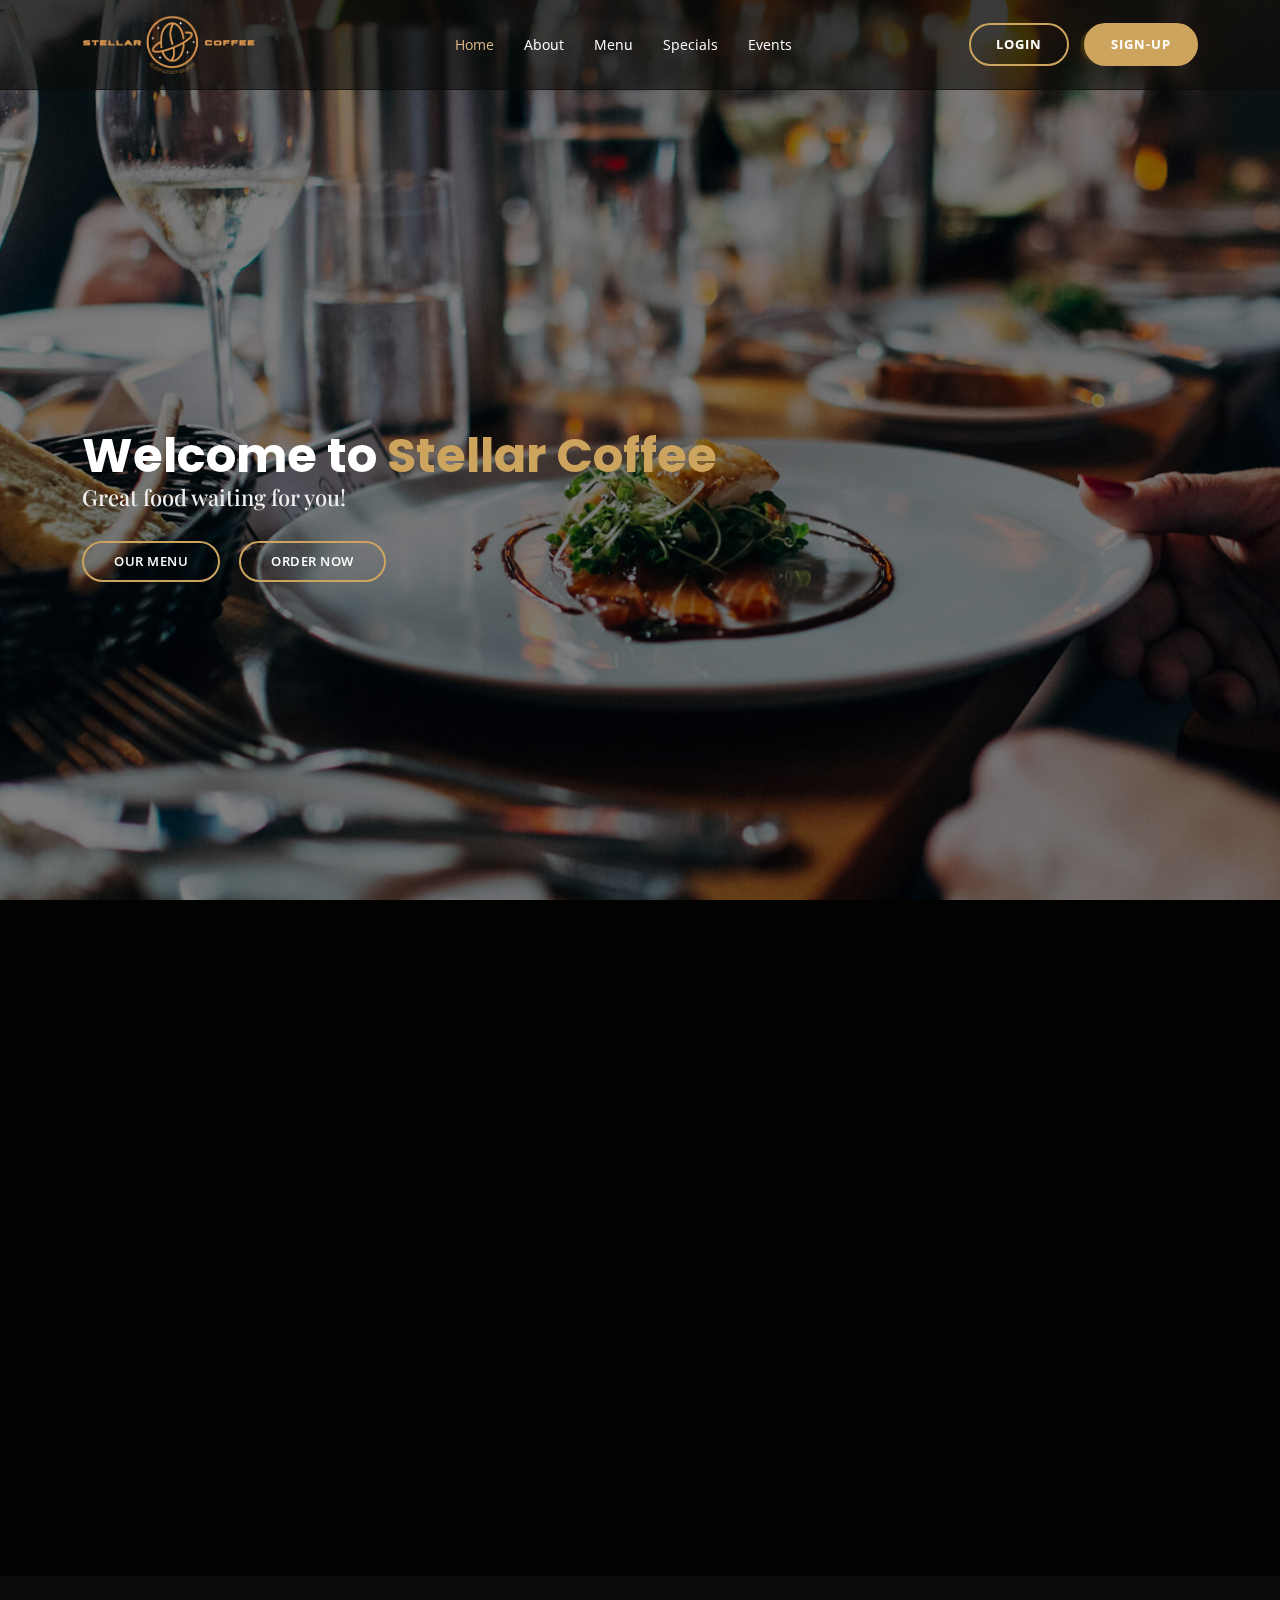
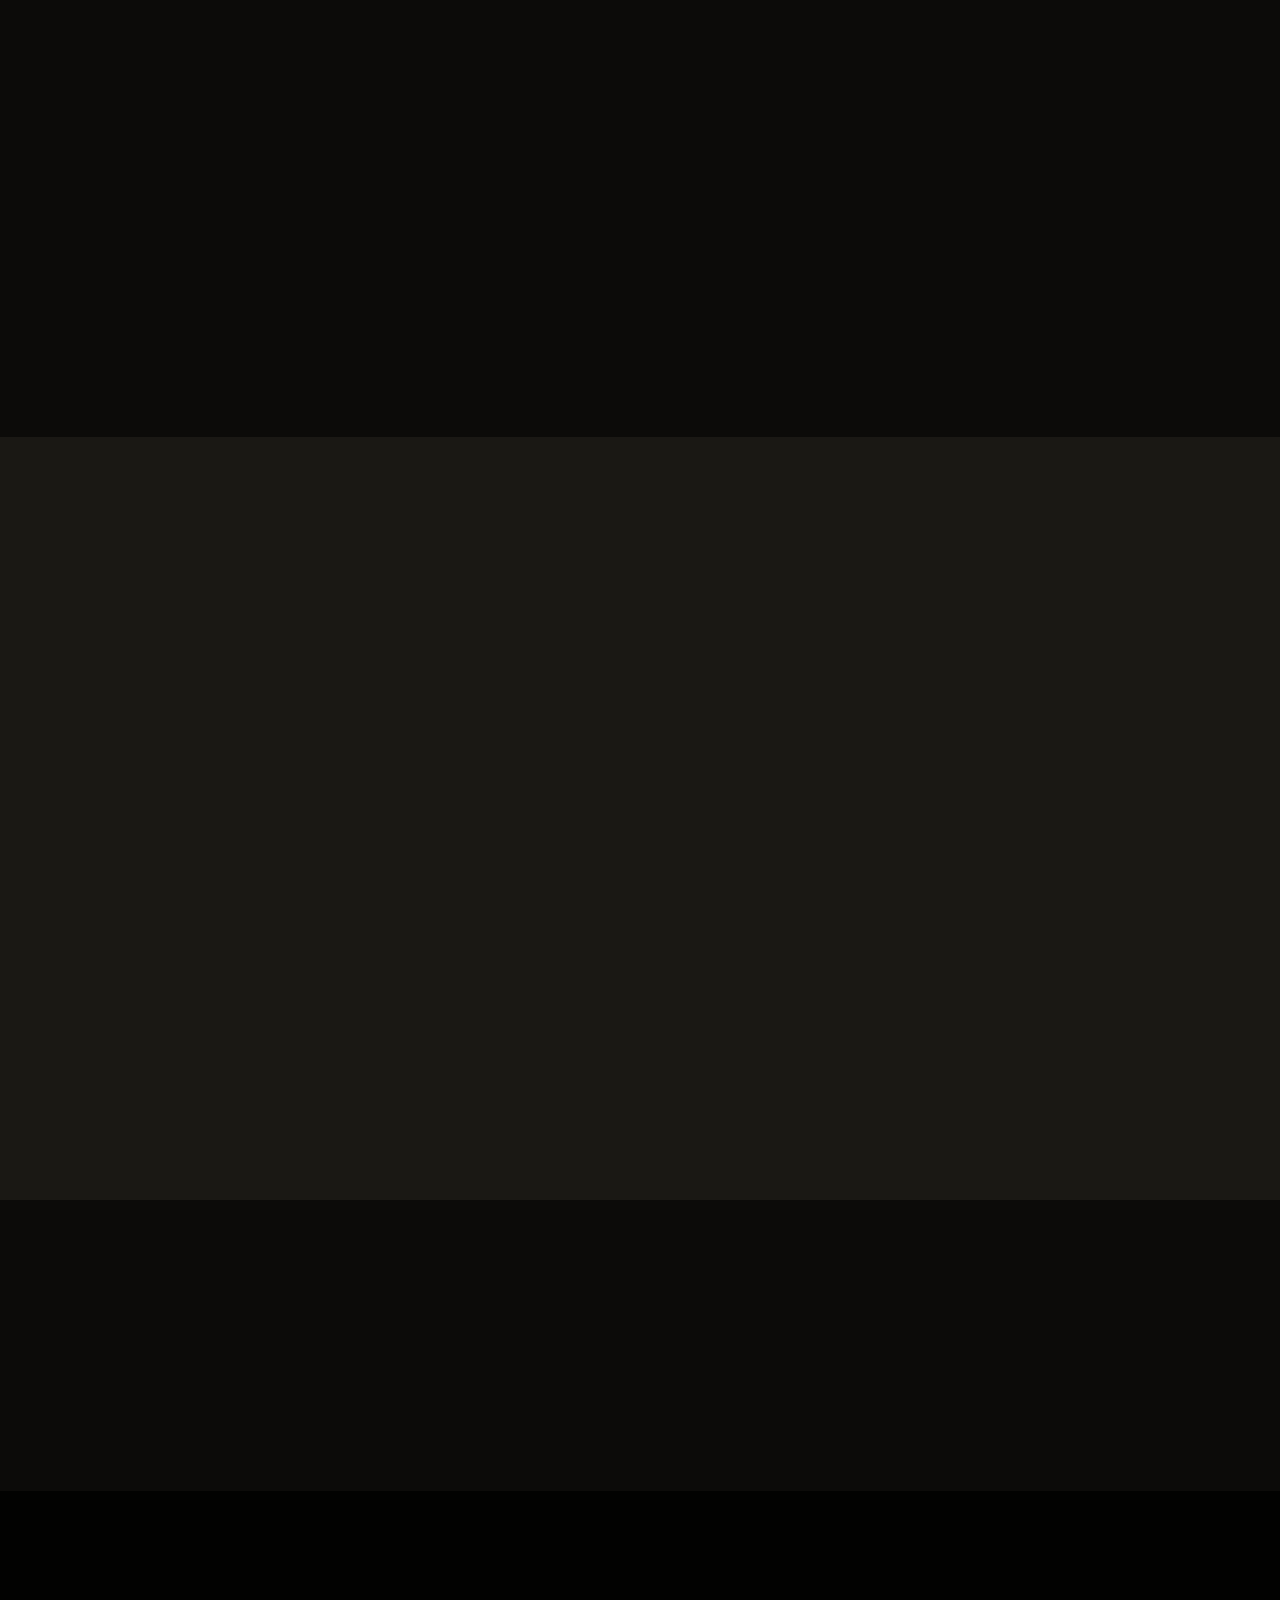
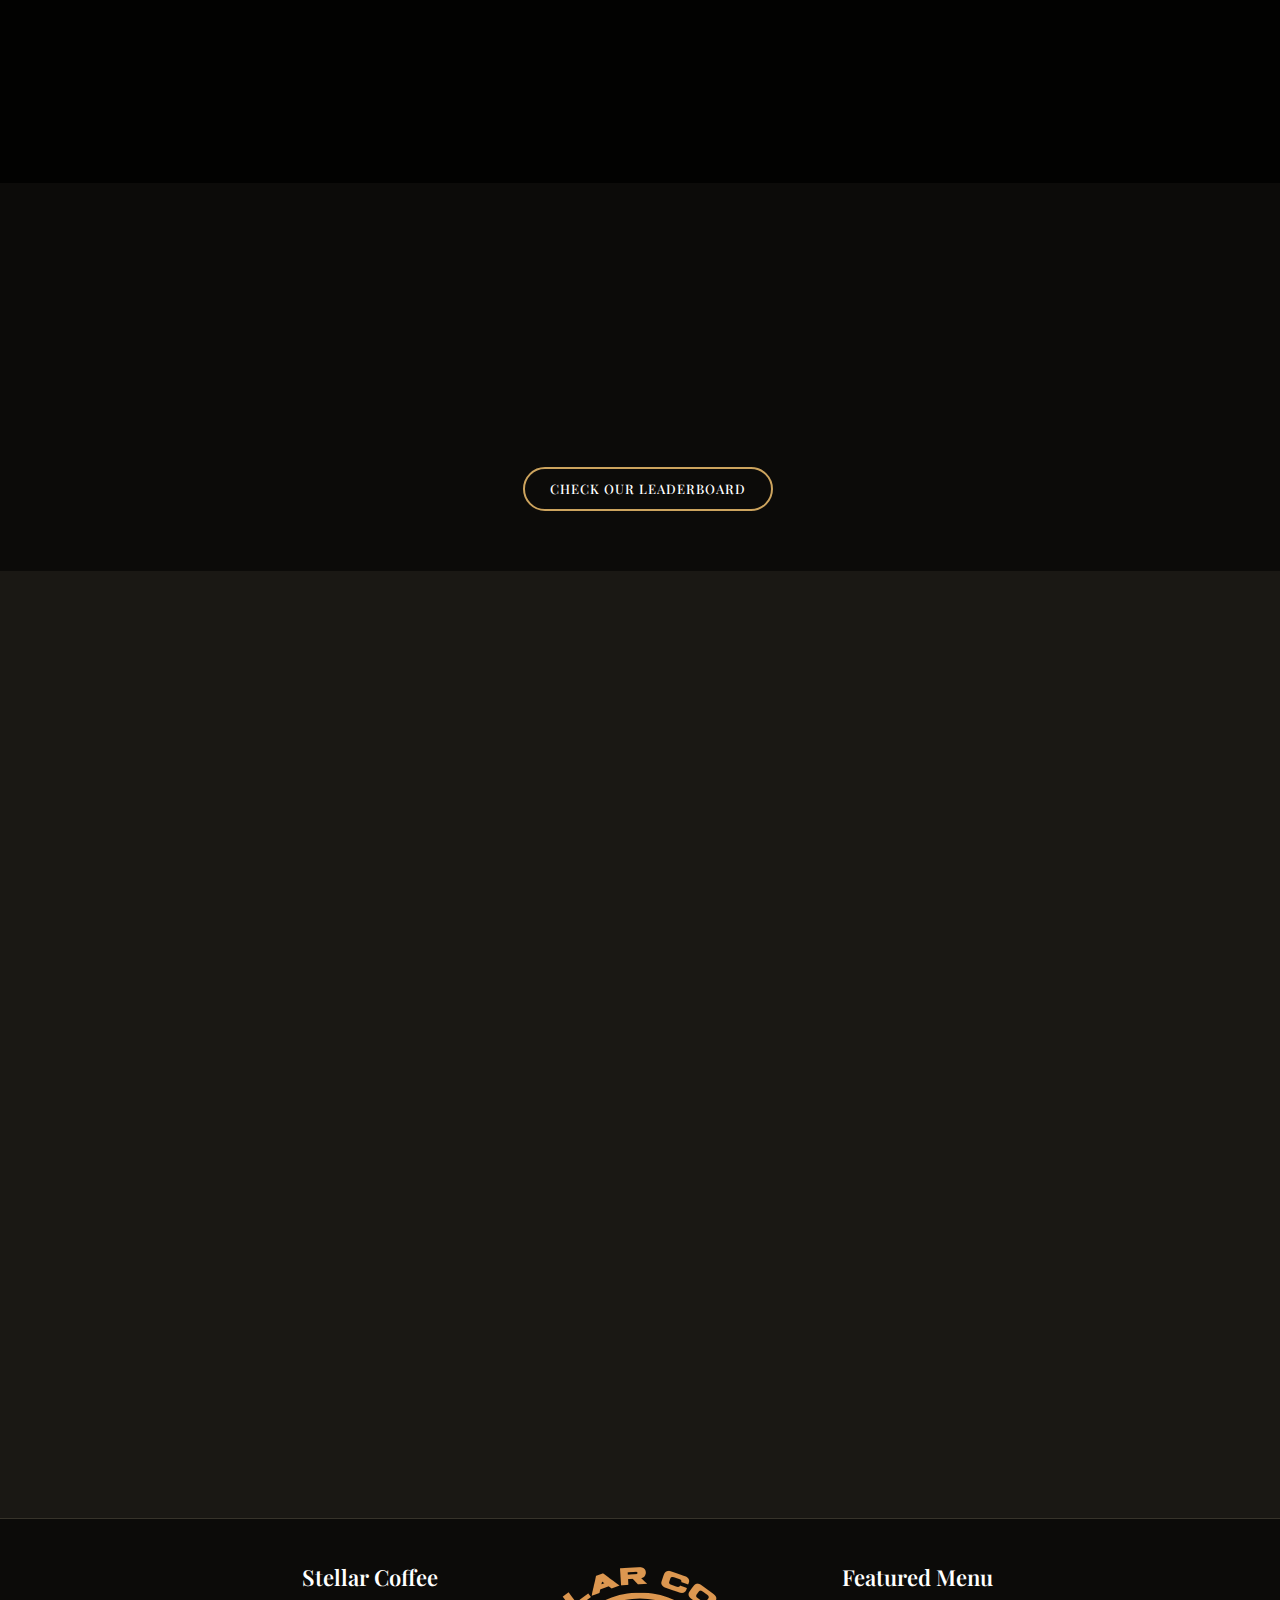
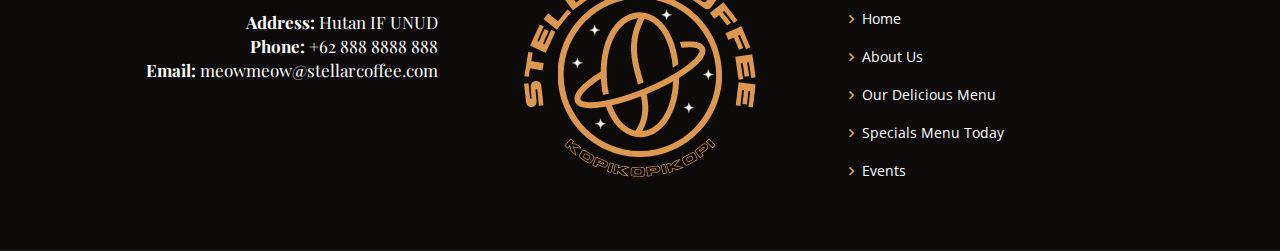
==== index.html @ 6155564a "[#3] finish fetch and event section on landing page" ====
<!DOCTYPE html>
<html lang="en">
  <head>
    <meta charset="utf-8">
    <meta content="width=device-width, initial-scale=1.0" name="viewport">

    <title>Stellar Coffee</title>
    <meta content="" name="description">
    <meta content="" name="keywords">

    <!-- Favicons -->
    <link href="assets/img/logo/logo.png" rel="icon">
    <link href="assets/img/logo/logo.png" rel="apple-touch-icon">

    <!-- Google Fonts -->
    <link href="https://fonts.googleapis.com/css?family=Open+Sans:300,300i,400,400i,600,600i,700,700i|Playfair+Display:ital,wght@0,400;0,500;0,600;0,700;1,400;1,500;1,600;1,700|Poppins:300,300i,400,400i,500,500i,600,600i,700,700i" rel="stylesheet">

    <!-- Vendor CSS Files -->
    <link href="assets/vendor/animate.css/animate.min.css" rel="stylesheet">
    <link href="assets/vendor/aos/aos.css" rel="stylesheet">
    <link href="assets/vendor/bootstrap/css/bootstrap.min.css" rel="stylesheet">
    <link href="assets/vendor/bootstrap-icons/bootstrap-icons.css" rel="stylesheet">
    <link href="assets/vendor/boxicons/css/boxicons.min.css" rel="stylesheet">
    <link href="assets/vendor/glightbox/css/glightbox.min.css" rel="stylesheet">
    <link href="assets/vendor/swiper/swiper-bundle.min.css" rel="stylesheet">

    <!-- Template Main CSS File -->
    <link href="assets/css/style.css" rel="stylesheet">

  </head>

  <body data-aos-easing="ease-in-out" data-aos-duration="1000" data-aos-delay="0">

    <!-- ======= Header ======= -->
    <header id="header" class="fixed-top d-flex align-items-cente header-scrolled">
      <div class="container-fluid container-xl d-flex align-items-center justify-content-lg-between">

        <a href="index.html">
          <img src="/assets/img/logo/logo-wide-transparent.png" alt="logo-stellar-coffee" style="width: 180px;">
          <!-- <h1 class="logo me-auto me-lg-0">Stellar Coffee</h1> -->
        </a>
        <!-- Uncomment below if you prefer to use an image logo -->
        <!-- <a href="index.html" class="logo me-auto me-lg-0"><img src="assets/img/logo.png" alt="" class="img-fluid"></a>-->

        <nav id="navbar" class="navbar order-last order-lg-0">
          <ul>
            <li><a class="nav-link scrollto active" href="#hero">Home</a></li>
            <li><a class="nav-link scrollto" href="#about">About</a></li>
            <li><a class="nav-link scrollto" href="#menu">Menu</a></li>
            <li><a class="nav-link scrollto" href="#specials">Specials</a></li>
            <li><a class="nav-link scrollto" href="#events">Events</a></li>
          </ul>
          <i class="bi mobile-nav-toggle bi-list"></i>
        </nav><!-- .navbar -->
        <div class="button d-flex" id='navbar-button'>
          
        </div>
      </div>
    </header><!-- End Header -->

    <!-- ======= Hero Section ======= -->
    <section id="hero" class="d-flex align-items-center">
      <div class="container position-relative text-center text-lg-start aos-init " data-aos="zoom-in" data-aos-delay="100">
        <div class="row">
          <div class="col-lg-8">
            <h1>Welcome to <span>Stellar Coffee</span></h1>
            <h2>Great food waiting for you!</h2>

            <div class="btns">
              <a href="#menu" class="btn-menu animated fadeInUp scrollto">Our Menu</a>
              <a class="btn-book animated fadeInUp scrollto order-now">Order Now</a>
            </div>
          </div>

        </div>
      </div>
    </section><!-- End Hero -->

    <main id="main">

      <!-- ======= About Section ======= -->
      <section id="about" class="about">
        <div class="container aos-init " data-aos="fade-up">

          <div class="section-title">
            <h2>About Us</h2>
            <p>Who are we?</p>
          </div>

          <div class="row">
            <div class="col-lg-6 pt-4 pt-lg-0 order-2 order-lg-1">
              <h1>Need to fill</h1>
            </div>

            <div class="col-lg-6 order-1 order-lg-2 aos-init " data-aos="zoom-in" data-aos-delay="100">
              <div class="about-img">
                <img src="assets/img/about.jpg" alt="">
              </div>
            </div>
          </div>

        </div>
      </section><!-- End About Section -->

      <!-- ======= Why Us Section ======= -->
      <section id="why-us" class="why-us">
        <div class="container aos-init" data-aos="fade-up">

          <div class="section-title">
            <h2>Why Us</h2>
            <p>Why Choose Our Coffee Shop</p>
          </div>

          <div class="row">

            <div class="col-lg-4">
              <div class="box aos-init" data-aos="zoom-in" data-aos-delay="100">
                <span>01</span>
                <h4>We Have Coffee</h4>
                <p>What did you find on coffee shop?</p>
              </div>
            </div>

            <div class="col-lg-4 mt-4 mt-lg-0">
              <div class="box aos-init" data-aos="zoom-in" data-aos-delay="200">
                <span>02</span>
                <h4>We Have Coffee</h4>
                <p>Of course the coffee</p>
              </div>
            </div>

            <div class="col-lg-4 mt-4 mt-lg-0">
              <div class="box aos-init" data-aos="zoom-in" data-aos-delay="300">
                <span>03</span>
                <h4>We Have Coffee</h4>
                <p>So we provide coffeee for you</p>
              </div>
            </div>

          </div>

        </div>
      </section><!-- End Why Us Section -->

      <!-- ======= Menu Section ======= -->
      <section id="menu" class="menu section-bg">
        <div class="container aos-init " data-aos="fade-up">

          <div class="section-title">
            <h2>Menu</h2>
            <p>Check Our Tasty Menu</p>
          </div>

          <div class="row aos-init " data-aos="fade-up" data-aos-delay="100">
            <div class="col-lg-12 d-flex justify-content-center">
              <ul id="menu-flters">
                <li data-filter=".filter-coffee" class="filter-active">Coffee</li>
                <li data-filter=".filter-noncoffee">Non-Coffee</li>
                <li data-filter=".filter-food">Food</li>
              </ul>
            </div>
          </div>

          <div class="row menu-container" data-aos="fade-up" data-aos-delay="200">
            
            <!-- Start Coffee Category -->

            <div class="col-lg-6 menu-item filter-coffee">
              <img src="assets/img/menu/espresso.jpg" class="menu-img" alt="espresso image">
              <div class="name-ingredient">
                <div class="menu-content">
                  <p>Espresso</p><span>Rp16.000</span>
                </div>
                <div class="menu-ingredients">
                  Espresso beans
                </div>
              </div>
            </div>

            <div class="col-lg-6 menu-item filter-coffee">
              <img src="assets/img/menu/americano.jpg" class="menu-img" alt="">
              <div class="name-ingredient">
                <div class="menu-content">
                  <p>Americano</p><span>Rp24.000</span>
                </div>
                <div class="menu-ingredients">
                  An espresso shot added by hot water
                </div>
              </div>
            </div>

            <div class="col-lg-6 menu-item filter-coffee">
              <img src="assets/img/menu/cappucino.jpg" class="menu-img" alt="">
              <div class="name-ingredient">
                <div class="menu-content">
                  <p>Cappucino</p><span>Rp25.000</span>
                </div>
                <div class="menu-ingredients">
                  Double shot espresso, steamed milk, and steamed milk foam on top
                </div>
              </div>
            </div>

            <div class="col-lg-6 menu-item filter-coffee">
              <img src="assets/img/menu/vanilla-latte.jpg" class="menu-img" alt="">
              <div class="name-ingredient">
                <div class="menu-content">
                  <p>Vanilla Latte</p><span>Rp27.000</span>
                </div>
                <div class="menu-ingredients">
                  Rich, full-bodied espresso blended with creamy steamed milk and vanilla syrup
                </div>
              </div>
            </div>

            <div class="col-lg-6 menu-item filter-coffee">
              <img src="assets/img/menu/cafe-latte.jpg" class="menu-img" alt="">
              <div class="name-ingredient">
                <div class="menu-content">
                  <p>Cafe Latte</p><span>Rp25.000</span>
                </div>
                <div class="menu-ingredients">
                  Espresso with milk
                </div>
              </div>
            </div>

            <!-- End Coffee Category -->

            <!-- Start Non-Coffee Category -->

            <div class="col-lg-6 menu-item filter-noncoffee">
              <img src="assets/img/menu/lemon-tea.jpg" class="menu-img" alt="">
              <div class="name-ingredient">
                <div class="menu-content">
                  <p>Lemon Tea</p><span>Rp17.000</span>
                </div>
                <div class="menu-ingredients">
                  Lemon Tea is a tea where lemon juice is added in black tea
                </div>  
              </div>
            </div>

            <div class="col-lg-6 menu-item filter-noncoffee">
              <img src="assets/img/menu/lychee-tea.jpg" class="menu-img" alt="">
              <div class="name-ingredient">
                <div class="menu-content">
                  <p>Lychee Tea</p><span>Rp20.000</span>
                </div>
                <div class="menu-ingredients">
                  Black tea which has been scented with lychee peels
                </div>
              </div>
            </div>

            <div class="col-lg-6 menu-item filter-noncoffee">
              <img src="assets/img/menu/taro-latte.jpg" class="menu-img" alt="">
              <div class="name-ingredient">
                <div class="menu-content">
                  <p>Taro Latte</p><span>Rp20.000</span>
                </div>
                <div class="menu-ingredients">
                  Latte which made with taro
                </div>
              </div>
            </div>

            <div class="col-lg-6 menu-item filter-noncoffee">
              <img src="assets/img/menu/matcha-latte.jpg" class="menu-img" alt="">
              <div class="name-ingredient">
                <div class="menu-content">
                  <p>Matcha Latte</p><span>Rp25.000</span>
                </div>
                <div class="menu-ingredients">
                  Tea-based beverage combining vivid green matcha tea powder and milk
                </div>
              </div>
            </div>

            <div class="col-lg-6 menu-item filter-noncoffee">
              <img src="assets/img/menu/chocolate-latte.jpg" class="menu-img" alt="">
              <div class="name-ingredient">
                <div class="menu-content">
                  <p>Chocolate Latte</p><span>Rp25.000</span>
                </div>
                <div class="menu-ingredients">
                  Cafe latte with chocolate
                </div>
              </div>
            </div>

            <!-- End Non-Coffee Category -->

            <!-- Start Food Category -->

            <div class="col-lg-6 menu-item filter-food">
              <img src="assets/img/menu/french-fries.jpg" class="menu-img" alt="">
              <div class="name-ingredient">
                <div class="menu-content">
                  <p>French Fries</p><span>Rp17.000</span>
                </div>
                <div class="menu-ingredients">
                  A thin strip of deep-fried potato.
                </div>
              </div>
              </div>

            <div class="col-lg-6 menu-item filter-food">
              <img src="assets/img/menu/potato-wedges.jpg" class="menu-img" alt="">
              <div class="name-ingredient">
                <div class="menu-content">
                  <p>Potato Wedges</p><span>Rp20.000</span>
                </div>
                <div class="menu-ingredients">
                  Irregular wedge-shaped slices of potato that are either baked
                </div>
              </div>
            </div>

            <div class="col-lg-6 menu-item filter-food">
              <img src="assets/img/menu/croissant.jpg" class="menu-img" alt="">
              <div class="name-ingredient">
                <div class="menu-content">
                  <p>Croissant</p><span>Rp25.000</span>
                </div>
                <div class="menu-ingredients">
                  Crescent shaped roll made with yeast-risen dough
                </div>
              </div>
            </div>

            <div class="col-lg-6 menu-item filter-food">
              <img src="assets/img/menu/cheese-burger.jpg" class="menu-img" alt="">
              <div class="name-ingredient">
                <div class="menu-content">
                  <p>Cheese Burger</p><span>Rp45.000</span>
                </div>
                <div class="menu-ingredients">
                  Burger that contained cheese
                </div>
              </div>
            </div>

            <div class="col-lg-6 menu-item filter-food">
              <img src="assets/img/menu/deluxe-burger.jpg" class="menu-img" alt="">
              <div class="name-ingredient">
                <div class="menu-content">
                  <p>Deluxe Burger</p><span>Rp50.000</span>
                </div>
                <div class="menu-ingredients">
                  The burger is topped, right before serving with a raw onion slice, a slice of tomato, pickles and iceberg lettuce
                </div>
                
              </div>
            </div>

            <!-- End Food Category -->
          </div>
          
          <div class="d-flex justify-content-center" style="padding-top: 20px;">
            <a class="text-center book-a-table-btn scrollto order-now">Order Now</a>
          </div>
        </div>
      </section><!-- End Menu Section -->

      <!-- ======= Specials Section ======= -->
      <section id="specials" class="specials">
        <div class="container aos-init " data-aos="fade-up">
          <div class="section-title">
            <h2>Special Menu Today</h2>
            <p>Check Our Specials Today</p>
          </div>
          <div class="row aos-init " data-aos="fade-up" data-aos-delay="100">  
            <!-- <div class="col-lg-3 list-navigation">
              <ul class="nav nav-tabs flex-column">
                <li class="nav-item">
                  <a class="nav-link show" data-bs-toggle="tab" href="#tab-1">Deluxe Burger</a>
                </li>
                <li class="nav-item">
                  <a class="nav-link active" data-bs-toggle="tab" href="#tab-2">Espresso</a>
                </li>
                <li class="nav-item">
                  <a class="nav-link" data-bs-toggle="tab" href="#tab-3">Croissant</a>
                </li>
              </ul>
            </div> -->
            <div class="col-lg-9 mt-4 mt-lg-0">
              <!-- <div class="tab-content">
                <div class="tab-pane show" id="tab-1">
                  <div class="row">
                    <div class="col-lg-8 text-center order-2 order-lg-1">
                      <div class="col-lg-7 order-1 order-lg-2 aos-init " data-aos="zoom-in" data-aos-delay="100">
                        <div class="about-img">
                          <img src="assets/img/menu/deluxe-burger.jpg" alt="">
                        </div>
                      </div>
                    </div>
                  </div>
                </div>
                <div class="tab-pane active" id="tab-2">
                  <div class="row">
                    <div class="col-lg-8 text-center order-2 order-lg-1">                                    
                      <div class="col-lg-7 order-1 order-lg-2 aos-init " data-aos="zoom-in" data-aos-delay="100">
                        <div class="about-img">
                          <img src="assets/img/menu/espresso.jpg" alt="">
                        </div>
                      </div>
                    </div>
                  </div>
                </div>
                <div class="tab-pane" id="tab-3">
                  <div class="row">
                    <div class="col-lg-8 text-center order-2 order-lg-1">
                      <div class="col-lg-7 order-1 order-lg-2 aos-init " data-aos="zoom-in" data-aos-delay="100">
                        <div class="about-img">
                          <img src="assets/img/menu/croissant.jpg" alt="">
                        </div>
                      </div>
                    </div>
                  </div>
                </div>
              </div> -->
            </div>
          </div>

          <div class="d-flex justify-content-center" style="padding-top: 20px;">
            <a class="text-center book-a-table-btn scrollto order-now">Order Now</a>
          </div>
        </div>
      </section>
      <!-- End Specials Section -->

      <!-- ======= Events Section ======= -->
      <section id="events" class="why-us events">
        <div class="container aos-init" data-aos="fade-up">

          <div class="section-title">
            <h2>Events of Stellar Coffe</h2>
            <p>Special Price For You in Special Day!</p>
          </div>

            <div class="row container-events">

            </div>

            <div class="d-flex justify-content-center">
              <a href="event-page.html" class="text-center book-a-table-btn extend">See Our Special Offer</a>
            </div>

          </div>
        </div>
      </section>
      <!-- End Events Section -->

      

      <!--Leaderboard-->
      <section id="leaderboard" class="leaderboard">
        <div class="container aos-init" data-aos="fade-up">
          <div class="section-title">
            <h2>Leaderboard</h2>
            <p>Make your name appear here</p>
          </div>

          <div class="row">
            <div class="table-item col-6 offset-3">
                <table>
                    <thead>
                        <h3>High Point Customer</h3>
                        <tr>
                            <th class="rank">Rank</th>
                            <th class="name">Username</th>
                            <th class="poin">Poin</th>
                        </tr>
                    </thead>
        
                    <tbody class="leaderboard-container">
                      
                    </tbody>
                </table>
            </div>
          </div>
        </div>
        <div class="d-flex justify-content-center">
          <a href="leaderboard.html" class="text-center book-a-table-btn extend">Check Our Leaderboard</a>
        </div>
      </section>
      <!--End of Leaderboard-->

      <!-- ======= Gallery Section ======= -->
      <!-- <section id="gallery" class="gallery">

        <div class="container aos-init " data-aos="fade-up">
          <div class="section-title">
            <h2>Gallery</h2>
            <p>Some photos from Our Restaurant</p>
          </div>
        </div>

        <div class="container-fluid aos-init " data-aos="fade-up" data-aos-delay="100">

          <div class="row g-0">

            <div class="col-lg-3 col-md-4">
              <div class="gallery-item">
                <a href="assets/img/gallery/gallery-1.jpg" class="gallery-lightbox" data-gall="gallery-item">
                  <img src="assets/img/gallery/gallery-1.jpg" alt="" class="img-fluid">
                </a>
              </div>
            </div>

            <div class="col-lg-3 col-md-4">
              <div class="gallery-item">
                <a href="assets/img/gallery/gallery-2.jpg" class="gallery-lightbox" data-gall="gallery-item">
                  <img src="assets/img/gallery/gallery-2.jpg" alt="" class="img-fluid">
                </a>
              </div>
            </div>

            <div class="col-lg-3 col-md-4">
              <div class="gallery-item">
                <a href="assets/img/gallery/gallery-3.jpg" class="gallery-lightbox" data-gall="gallery-item">
                  <img src="assets/img/gallery/gallery-3.jpg" alt="" class="img-fluid">
                </a>
              </div>
            </div>

            <div class="col-lg-3 col-md-4">
              <div class="gallery-item">
                <a href="assets/img/gallery/gallery-4.jpg" class="gallery-lightbox" data-gall="gallery-item">
                  <img src="assets/img/gallery/gallery-4.jpg" alt="" class="img-fluid">
                </a>
              </div>
            </div>

            <div class="col-lg-3 col-md-4">
              <div class="gallery-item">
                <a href="assets/img/gallery/gallery-5.jpg" class="gallery-lightbox" data-gall="gallery-item">
                  <img src="assets/img/gallery/gallery-5.jpg" alt="" class="img-fluid">
                </a>
              </div>
            </div>

            <div class="col-lg-3 col-md-4">
              <div class="gallery-item">
                <a href="assets/img/gallery/gallery-6.jpg" class="gallery-lightbox" data-gall="gallery-item">
                  <img src="assets/img/gallery/gallery-6.jpg" alt="" class="img-fluid">
                </a>
              </div>
            </div>

            <div class="col-lg-3 col-md-4">
              <div class="gallery-item">
                <a href="assets/img/gallery/gallery-7.jpg" class="gallery-lightbox" data-gall="gallery-item">
                  <img src="assets/img/gallery/gallery-7.jpg" alt="" class="img-fluid">
                </a>
              </div>
            </div>

            <div class="col-lg-3 col-md-4">
              <div class="gallery-item">
                <a href="assets/img/gallery/gallery-8.jpg" class="gallery-lightbox" data-gall="gallery-item">
                  <img src="assets/img/gallery/gallery-8.jpg" alt="" class="img-fluid">
                </a>
              </div>
            </div>

          </div>

        </div>
      </section> -->
      <!-- End Gallery Section -->

      <!-- ======= teams Section ======= -->
      <section id="teams" class="teams">
        <div class="container aos-init" data-aos="fade-up">

          <div class="section-title">
            <h2>Team</h2>
            <p>Our Greatest Team</p>
          </div>

          <div class="row">

            <div class="col-lg-4 col-md-6">
              <div class="member aos-init" data-aos="zoom-in" data-aos-delay="100">
                <img src="assets/img/teams/ivan.jpg" class="img-fluid" alt="">
                <div class="member-info">
                  <div class="member-info-content">
                    <h4>Albertus Ivan Suryawan</h4>
                    <h4>Project Lead | Back-End | DBA</h4>
                    <span>2008561093</span>
                  </div>
                </div>
              </div>
            </div>

            <div class="col-lg-4 col-md-6">
              <div class="member aos-init" data-aos="zoom-in" data-aos-delay="200">
                <img src="assets/img/teams/pang.jpg" class="img-fluid" alt="">
                <div class="member-info">
                  <div class="member-info-content">
                    <h4>Kompiang Gede Sukadharma</h4>
                    <h4>Full-Stack | DevOps</h4>
                    <span>2008561083</span>
                  </div>
                </div>
              </div>
            </div>

            <div class="col-lg-4 col-md-6">
              <div class="member aos-init" data-aos="zoom-in" data-aos-delay="300">
                <img src="assets/img/teams/ngakan.jpg" class="img-fluid" alt="">
                <div class="member-info">
                  <div class="member-info-content">
                    <h4>Ngakan Putu Widyasprana</h4>
                    <h4>Full-Stack</h4>
                    <span>2008561033</span>
                  </div>
                </div>
              </div>
            </div>

            <div class="col-lg-4 col-md-6">
              <div class="member aos-init" data-aos="zoom-in" data-aos-delay="300">
                <img src="assets/img/teams/james.jpg" class="img-fluid" alt="">
                <div class="member-info">
                  <div class="member-info-content">
                    <h4>Yauw James Fang Dwiputra Harta</h4>
                    <h4>Front-End</h4>
                    <span>2008561078</span>
                  </div>
                </div>
              </div>
            </div>

            <div class="col-lg-4 col-md-6">
              <div class="member aos-init" data-aos="zoom-in" data-aos-delay="300">
                <img src="assets/img/teams/diah.jpg" class="img-fluid" alt="">
                <div class="member-info">
                  <div class="member-info-content">
                    <h4>Kadek Diah Pramesti</h4>
                    <h4>Front-End</h4>
                    <span>2008561068</span>
                  </div>
                </div>
              </div>
            </div>
            
            <div class="col-lg-4 col-md-6">
              <div class="member aos-init" data-aos="zoom-in" data-aos-delay="300">
                <img src="assets/img/teams/audy.jpg" class="img-fluid" alt="">
                <div class="member-info">
                  <div class="member-info-content">
                    <h4>Putu Audy Cipta Pratiwi</h4>
                    <h4>Front-End</h4>
                    <span>2008561013</span>
                  </div>
                </div>
              </div>
            </div>

          </div>

        </div>
      </section><!-- End Chefs Section -->

    </main><!-- End #main -->

    <!-- ======= Footer ======= -->
    <footer id="footer">
      <div class="footer-top">
        <div class="container">
          <div class="row">

            <div class="col-md-4">
              <div class="footer-info">
                <h4>Stellar Coffee</h4>
                <p>
                  <strong>Address:</strong> Hutan IF UNUD <br>
                  <strong>Phone:</strong> +62 888 8888 888<br>
                  <strong>Email:</strong> meowmeow@stellarcoffee.com<br>
                </p>
              </div>
            </div>

            <div class="col-md-4 d-flex align-content-center justify-content-center">
              <a href="#">
                <img src="/assets/img/logo/logo-transparent.png" alt="">
              </a>
            </div>
            
            <div class="col-md-4 footer-links">
              <h4>Featured Menu</h4>
              <ul>
                <li><i class="bx bx-chevron-right"></i> <a href="#hero">Home</a></li>
                <li><i class="bx bx-chevron-right"></i> <a href="#about">About Us</a></li>
                <li><i class="bx bx-chevron-right"></i> <a href="#menu">Our Delicious Menu</a></li>
                <li><i class="bx bx-chevron-right"></i> <a href="#special">Specials Menu Today</a></li>
                <li><i class="bx bx-chevron-right"></i> <a href="#events">Events</a></li>
              </ul>
            </div>

          </div>
        </div>
      </div>

      <!-- <div class="container">
        <div class="copyright">
          © Copyright <strong><span>Restaurantly</span></strong>. All Rights Reserved
        </div>
        <div class="credits">
          Designed by Ai Team
        </div>
      </div> -->
    </footer>
    <!-- End Footer -->

    
    <a href="#" class="back-to-top d-flex align-items-center justify-content-center active"><i class="bi bi-arrow-up-short"></i></a>

    <!-- Vendor JS Files -->
    <script src="assets/vendor/aos/aos.js"></script>
    <script src="assets/vendor/bootstrap/js/bootstrap.bundle.min.js"></script>
    <script src="assets/vendor/glightbox/js/glightbox.min.js"></script>
    <script src="assets/vendor/isotope-layout/isotope.pkgd.min.js"></script>
    <script src="assets/vendor/php-email-form/validate.js"></script>
    <script src="assets/vendor/swiper/swiper-bundle.min.js"></script>

    <!-- Template Main JS File -->
    <script src="assets/js/main.js"></script>
    <script src="assets/js/landing_page.js"></script>
    <script src="assets/js/navbar.js"></script>
  </body>

</html>

<!-- Photo by <a href="https://unsplash.com/@nate_dumlao?utm_source=unsplash&utm_medium=referral&utm_content=creditCopyText">Nathan Dumlao</a> on <a href="https://unsplash.com/s/photos/coffee-art?utm_source=unsplash&utm_medium=referral&utm_content=creditCopyText">Unsplash</a> -->
<!-- Photo by <a href="https://unsplash.com/@beccatapert?utm_source=unsplash&utm_medium=referral&utm_content=creditCopyText">Becca Tapert</a> on <a href="https://unsplash.com/s/photos/vanilla-latte?utm_source=unsplash&utm_medium=referral&utm_content=creditCopyText">Unsplash</a> -->
<!-- Photo by <a href="https://unsplash.com/@kcatimmer?utm_source=unsplash&utm_medium=referral&utm_content=creditCopyText">Kenny Timmer</a> on <a href="https://unsplash.com/s/photos/latte?utm_source=unsplash&utm_medium=referral&utm_content=creditCopyText">Unsplash</a> -->
<!-- Photo by <a href="https://unsplash.com/@picoftasty?utm_source=unsplash&utm_medium=referral&utm_content=creditCopyText">Mae Mu</a> on <a href="https://unsplash.com/s/photos/lemon-tea?utm_source=unsplash&utm_medium=referral&utm_content=creditCopyText">Unsplash</a> -->
<!-- Photo by <a href="https://unsplash.com/@motomotosc?utm_source=unsplash&utm_medium=referral&utm_content=creditCopyText">moto moto sc</a> on <a href="https://unsplash.com/s/photos/lychee-tea?utm_source=unsplash&utm_medium=referral&utm_content=creditCopyText">Unsplash</a> -->
<!-- Photo by <a href="https://unsplash.com/@ninjason?utm_source=unsplash&utm_medium=referral&utm_content=creditCopyText">Jason Leung</a> on <a href="https://unsplash.com/s/photos/matcha-latte?utm_source=unsplash&utm_medium=referral&utm_content=creditCopyText">Unsplash</a> -->
<!-- Photo by <a href="https://unsplash.com/@visionary_imaging?utm_source=unsplash&utm_medium=referral&utm_content=creditCopyText">matthew reyes</a> on <a href="https://unsplash.com/s/photos/french-fries?utm_source=unsplash&utm_medium=referral&utm_content=creditCopyText">Unsplash</a> -->
<!-- Photo by <a href="https://unsplash.com/@enginakyurt?utm_source=unsplash&utm_medium=referral&utm_content=creditCopyText">engin akyurt</a> on <a href="https://unsplash.com/s/photos/potato-wedges?utm_source=unsplash&utm_medium=referral&utm_content=creditCopyText">Unsplash</a> -->
<!-- Photo by <a href="https://unsplash.com/@kobbyfotos?utm_source=unsplash&utm_medium=referral&utm_content=creditCopyText">Kobby Mendez</a> on <a href="https://unsplash.com/s/photos/croissants?utm_source=unsplash&utm_medium=referral&utm_content=creditCopyText">Unsplash</a> -->
<!-- Photo by <a href="https://unsplash.com/@amir_v_ali?utm_source=unsplash&utm_medium=referral&utm_content=creditCopyText">amirali mirhashemian</a> on <a href="https://unsplash.com/s/photos/cheese-burger?utm_source=unsplash&utm_medium=referral&utm_content=creditCopyText">Unsplash</a> -->
<!-- Photo by <a href="https://unsplash.com/@pablomerchanm?utm_source=unsplash&utm_medium=referral&utm_content=creditCopyText">Pablo Merchán Montes</a> on <a href="https://unsplash.com/s/photos/deluxe-burger?utm_source=unsplash&utm_medium=referral&utm_content=creditCopyText">Unsplash</a> -->
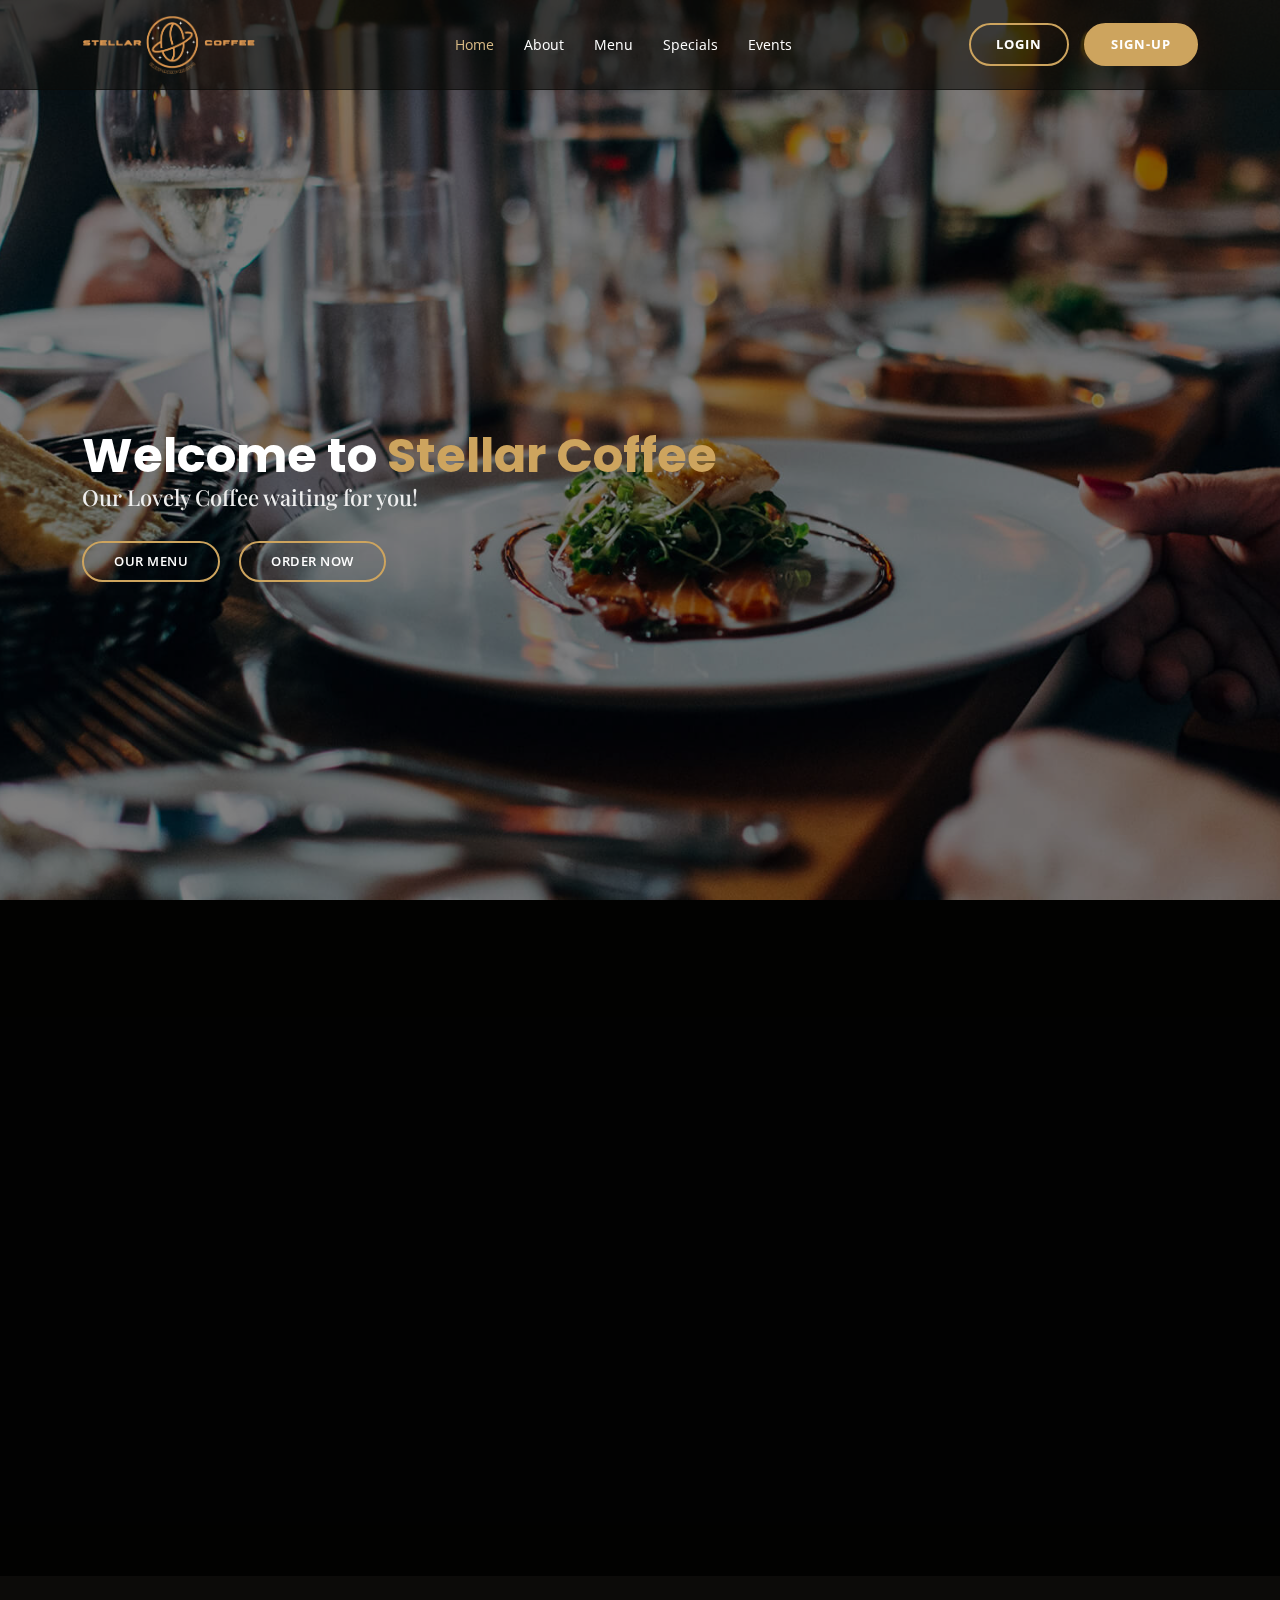
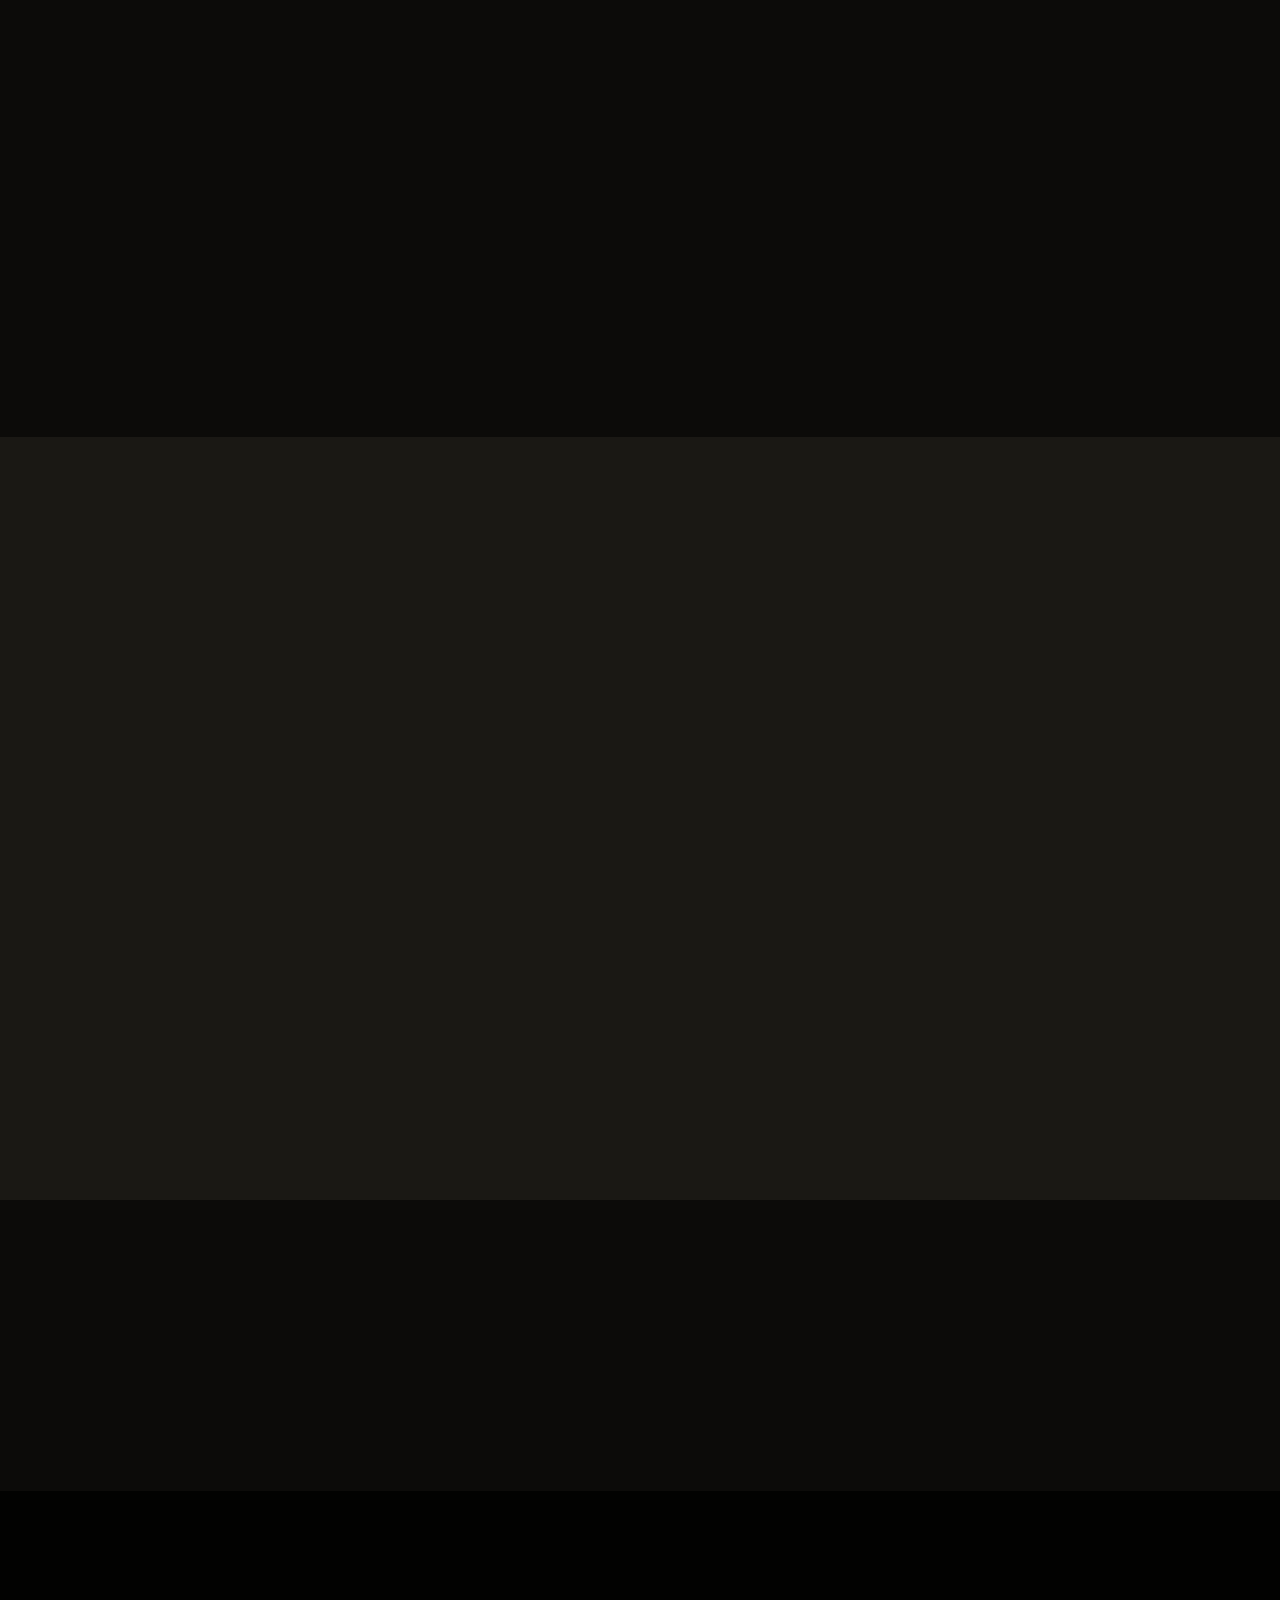
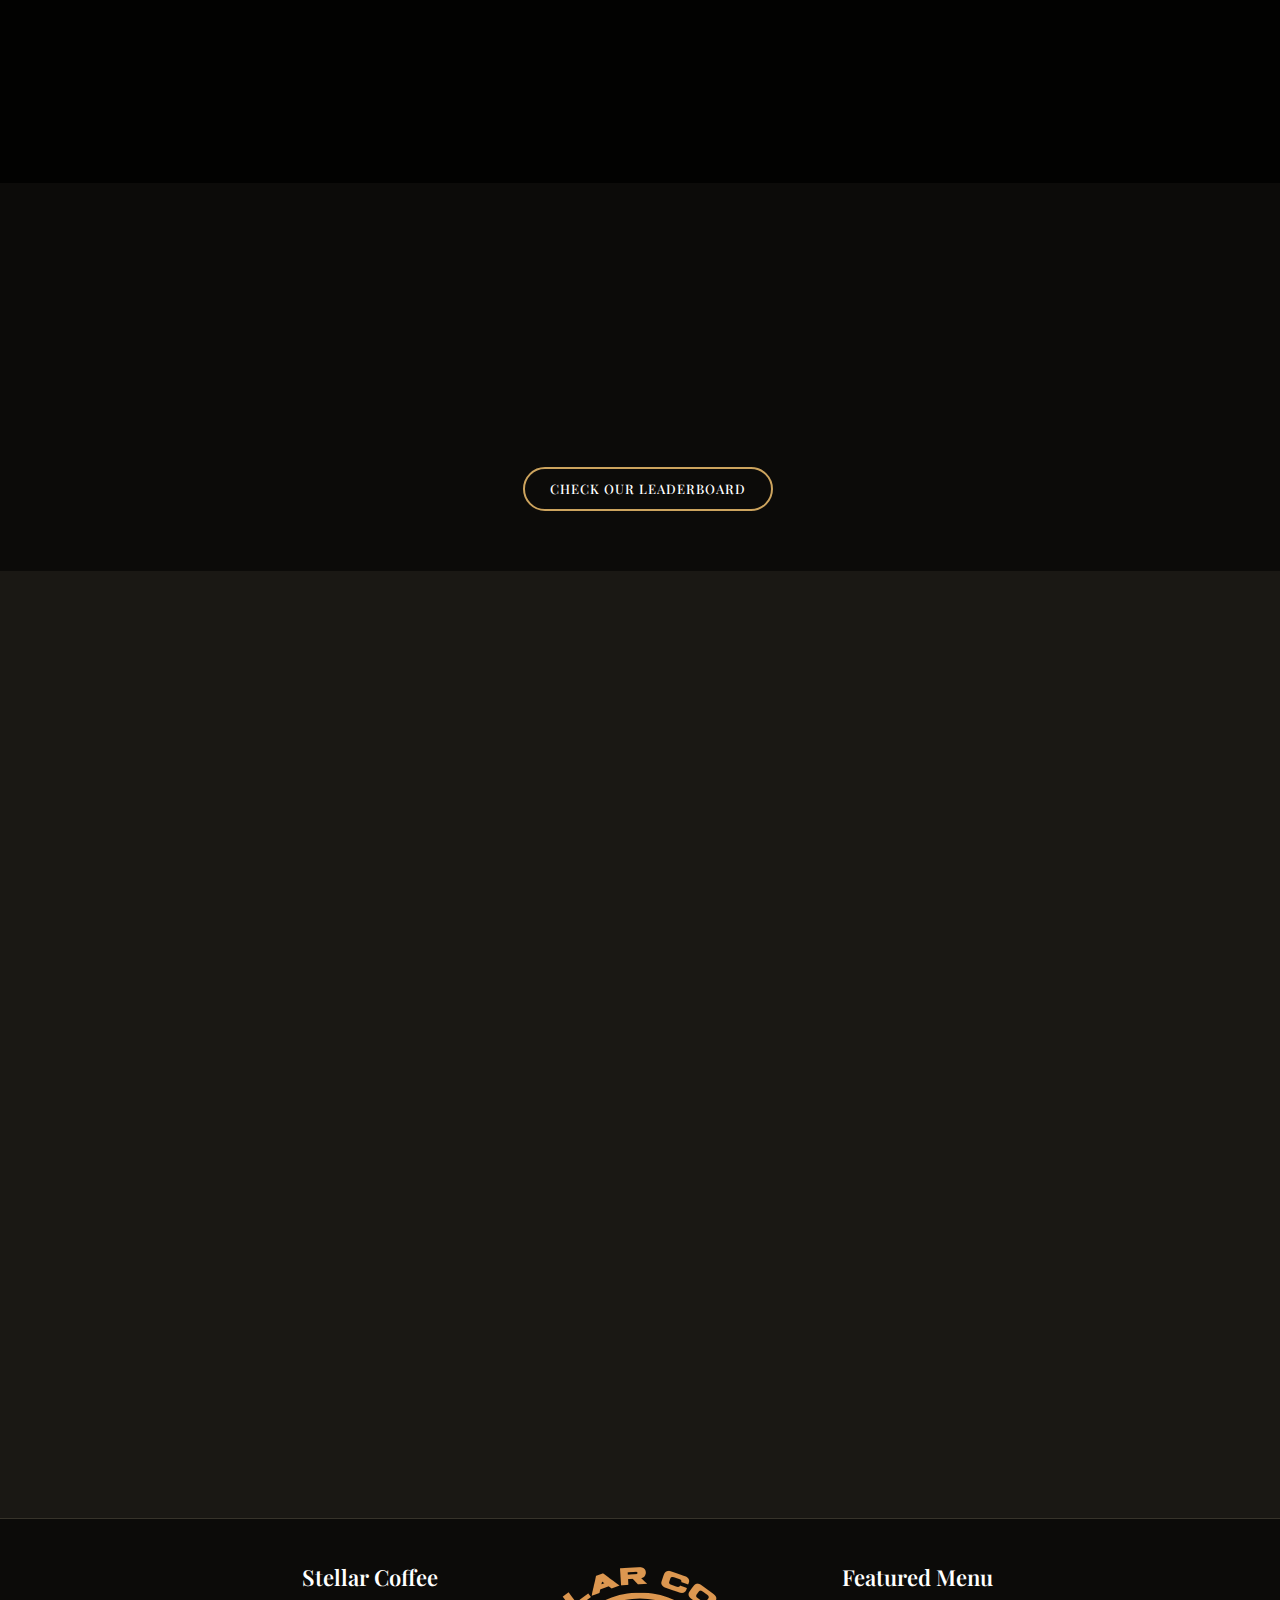
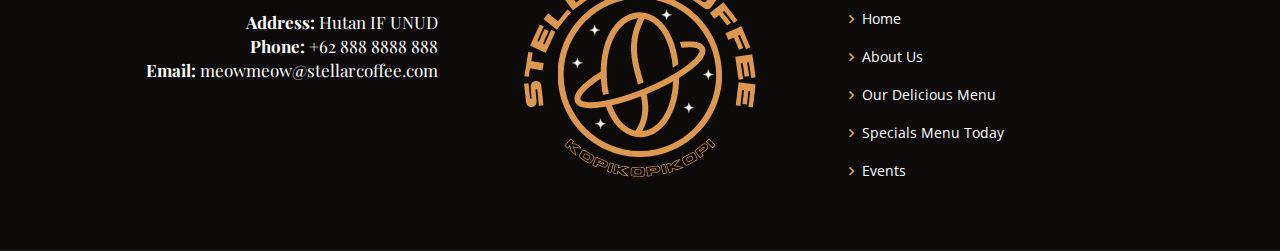
==== commit 17b120c7: "[14] create page, fetching, and edit a bit on index.html" ====
--- a/index.html
+++ b/index.html
@@ -64,7 +64,7 @@
         <div class="row">
           <div class="col-lg-8">
             <h1>Welcome to <span>Stellar Coffee</span></h1>
-            <h2>Great food waiting for you!</h2>
+            <h2>Our Lovely Coffee waiting for you!</h2>
 
             <div class="btns">
               <a href="#menu" class="btn-menu animated fadeInUp scrollto">Our Menu</a>
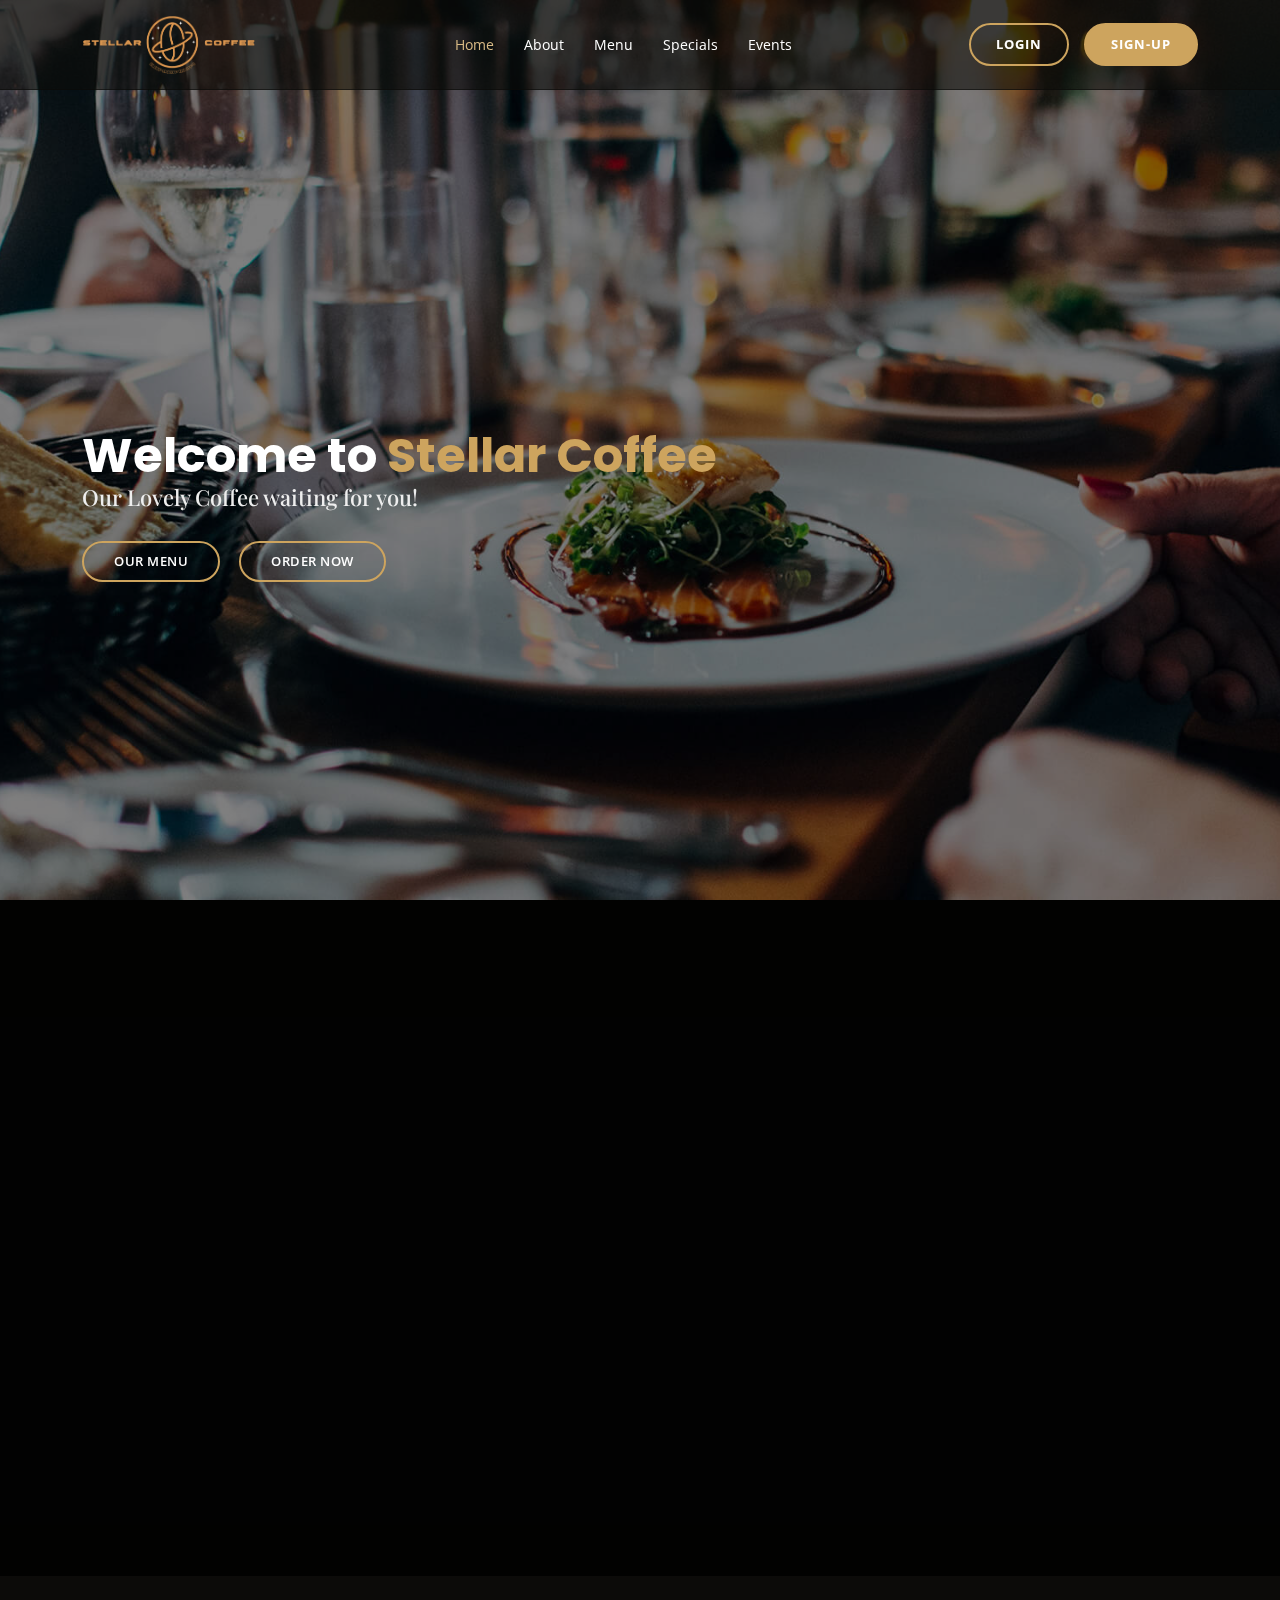
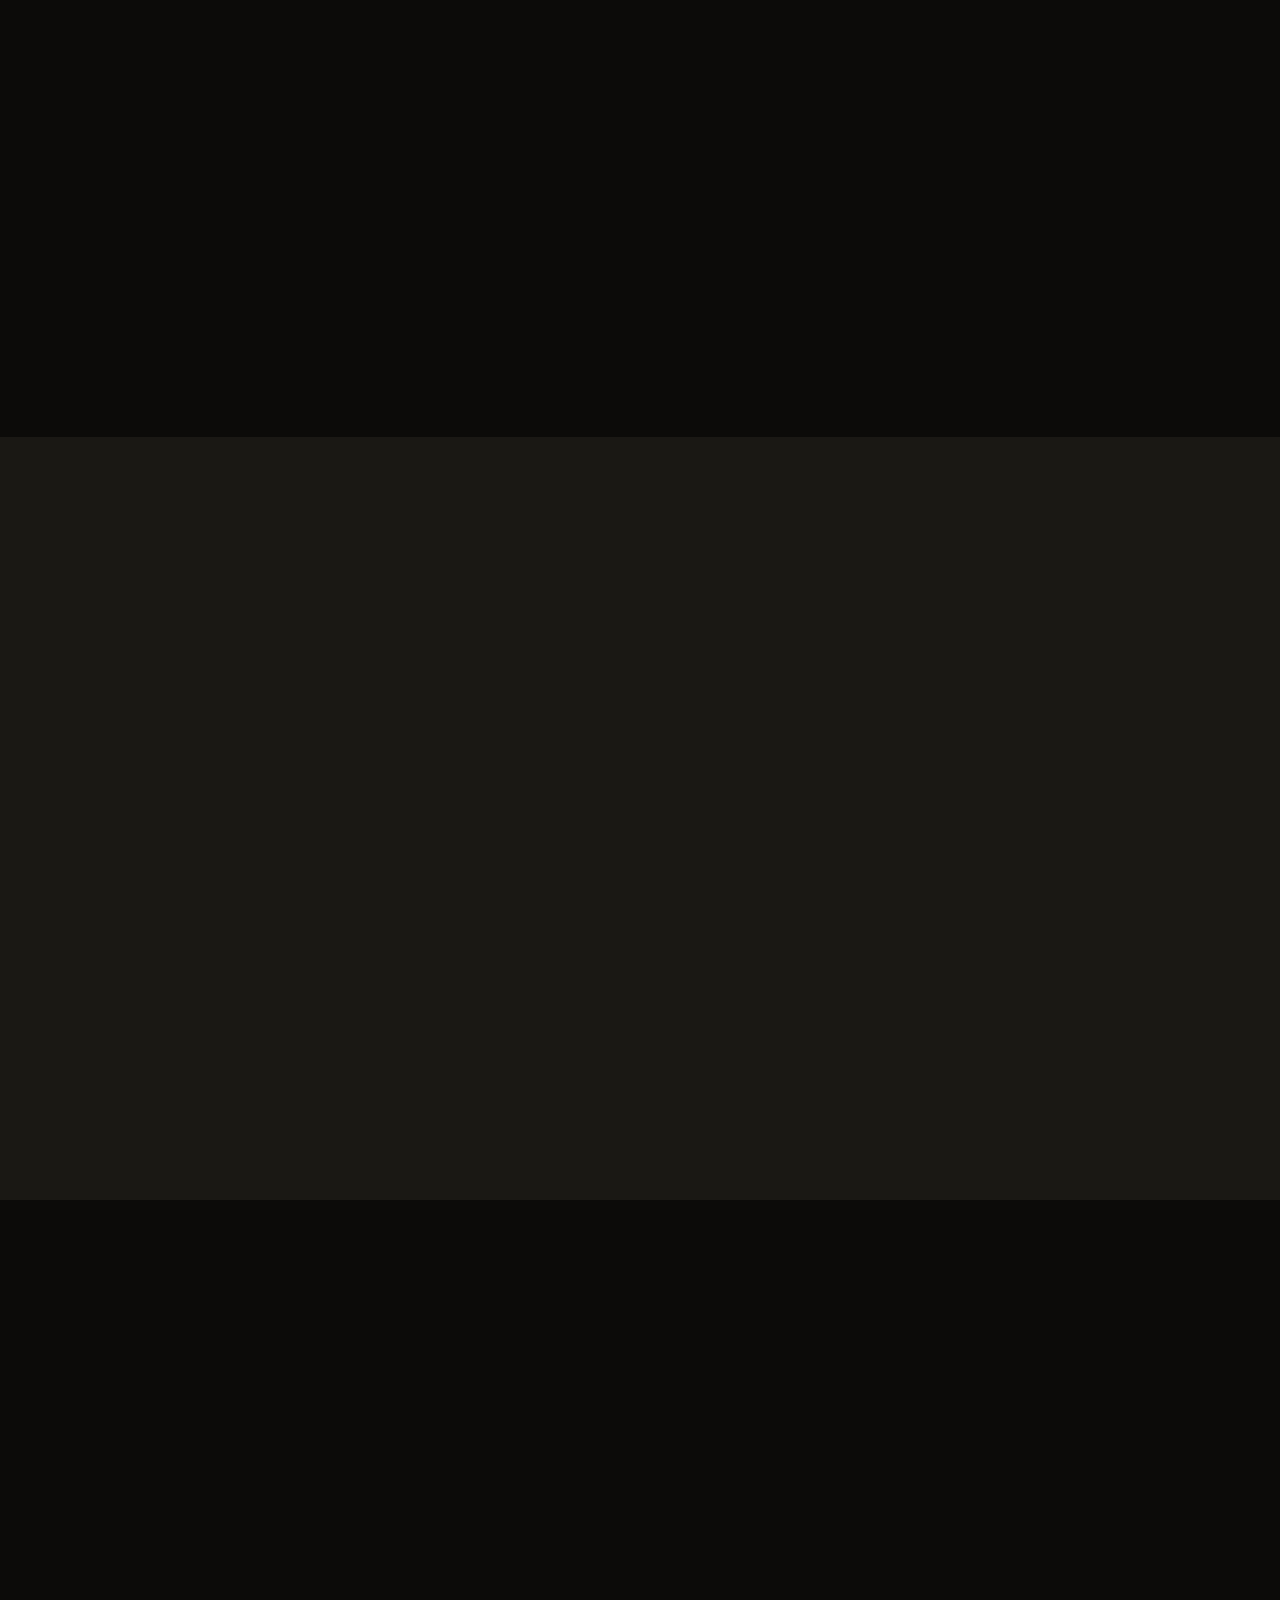
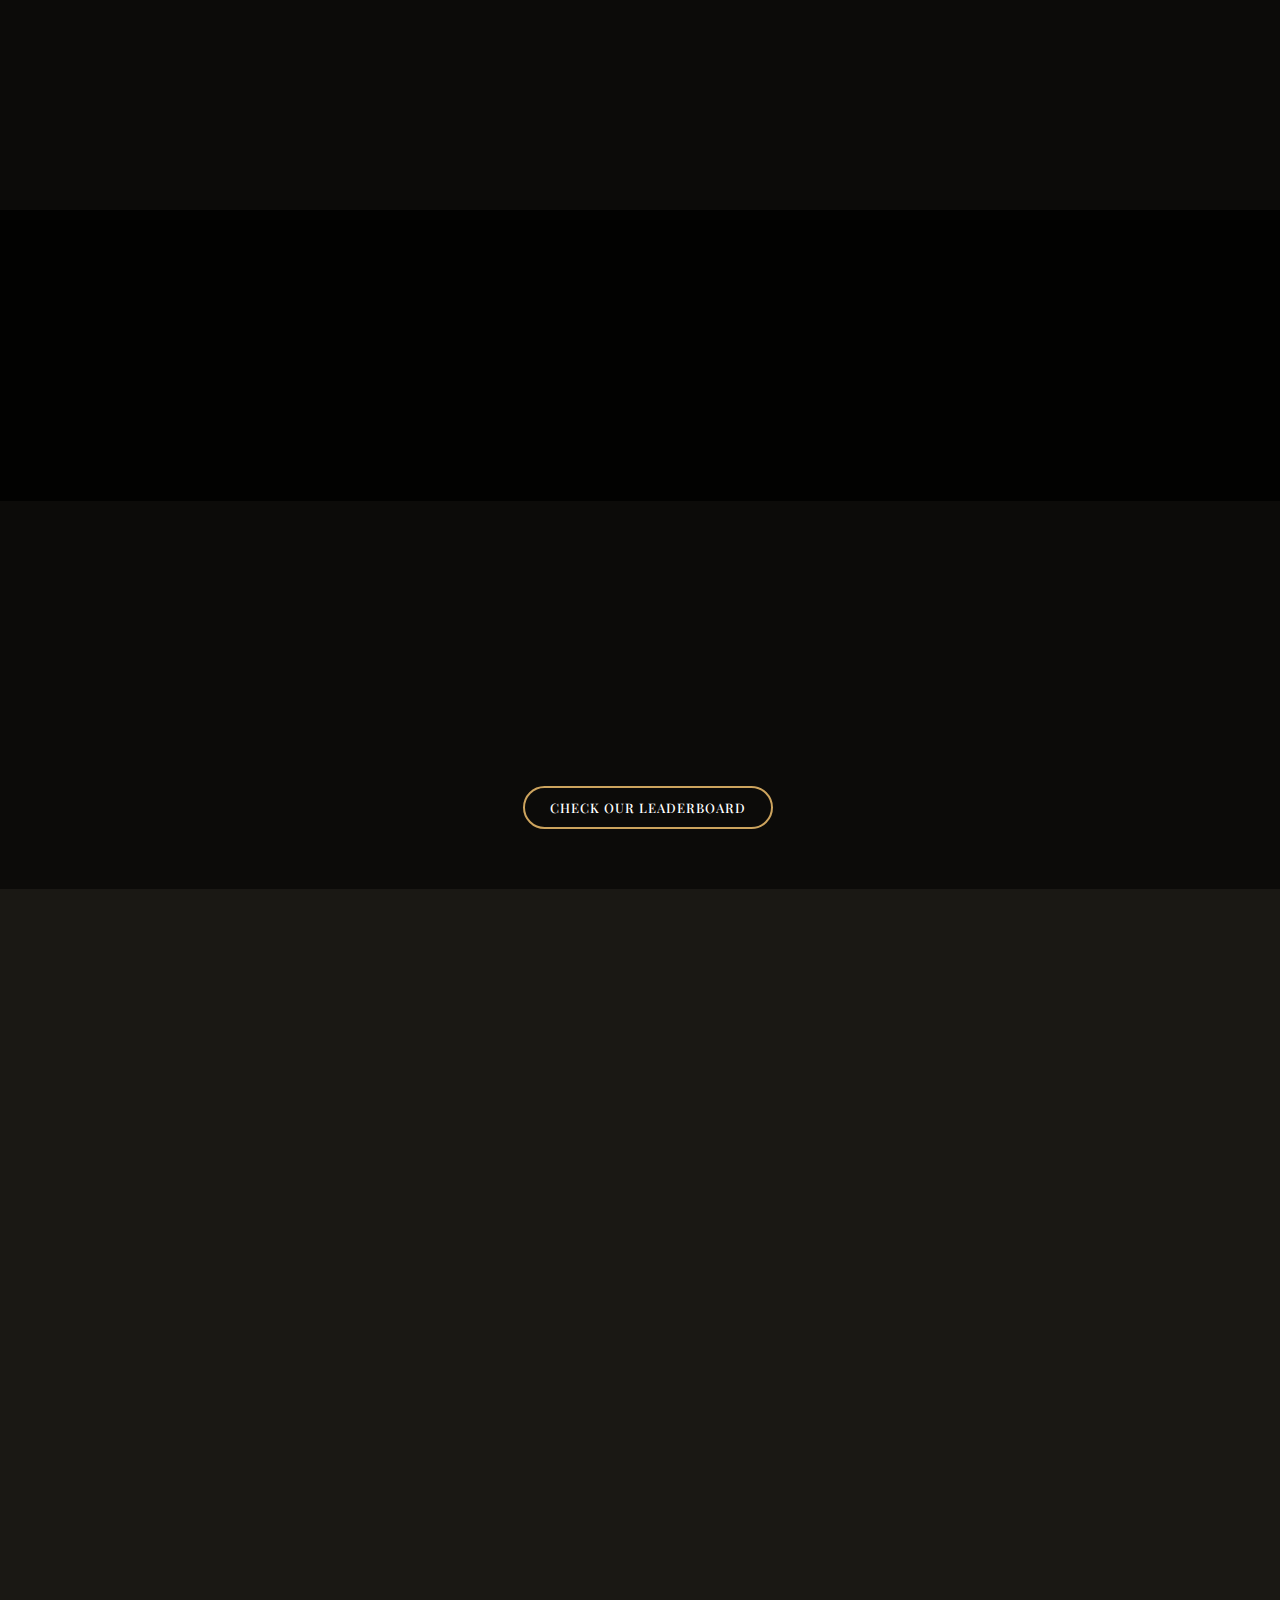
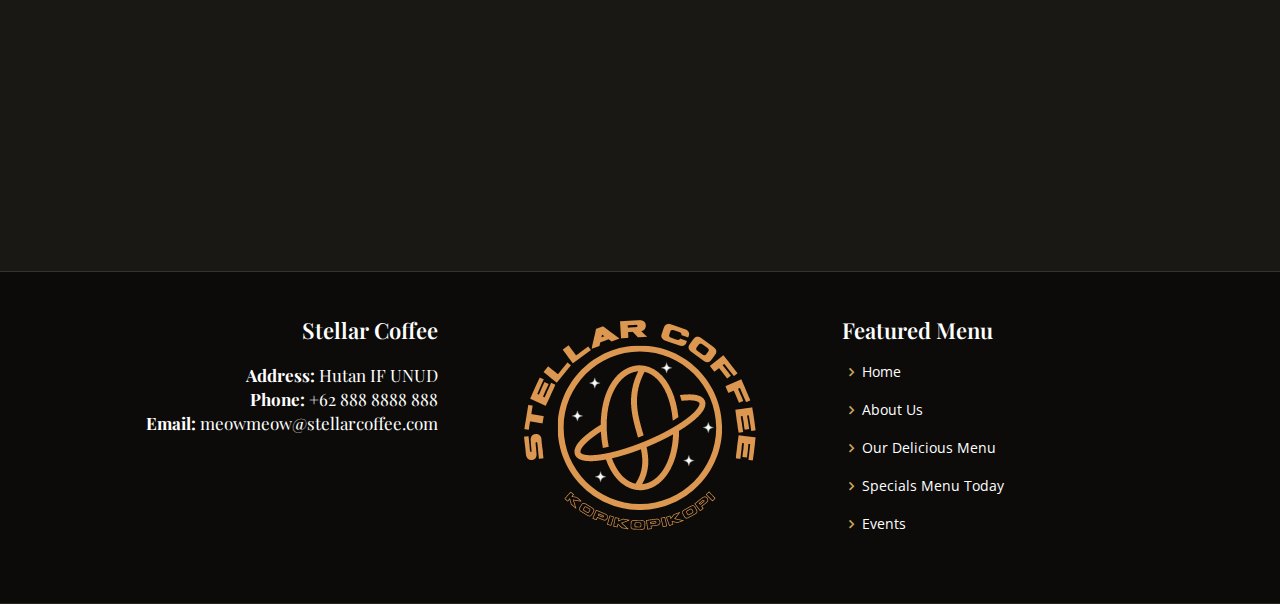
==== commit 26d3c1bd: "finishing graph impelment on special menu section and finishing fetching" ====
--- a/index.html
+++ b/index.html
@@ -370,9 +370,9 @@
             <h2>Special Menu Today</h2>
             <p>Check Our Specials Today</p>
           </div>
-          <div class="row aos-init " data-aos="fade-up" data-aos-delay="100">  
-            <!-- <div class="col-lg-3 list-navigation">
-              <ul class="nav nav-tabs flex-column">
+          <div class="row aos-init list-special" data-aos="fade-up" data-aos-delay="100">  
+            <div class="col-lg-3 ">
+              <ul class="nav nav-tabs flex-column list-navigation">
                 <li class="nav-item">
                   <a class="nav-link show" data-bs-toggle="tab" href="#tab-1">Deluxe Burger</a>
                 </li>
@@ -383,9 +383,9 @@
                   <a class="nav-link" data-bs-toggle="tab" href="#tab-3">Croissant</a>
                 </li>
               </ul>
-            </div> -->
-            <div class="col-lg-9 mt-4 mt-lg-0">
-              <!-- <div class="tab-content">
+            </div>
+            <div class="col-lg-9 mt-4 mt-lg-0 pict-special-menu">
+              <div class="tab-content">
                 <div class="tab-pane show" id="tab-1">
                   <div class="row">
                     <div class="col-lg-8 text-center order-2 order-lg-1">
@@ -419,7 +419,7 @@
                     </div>
                   </div>
                 </div>
-              </div> -->
+              </div>
             </div>
           </div>
 
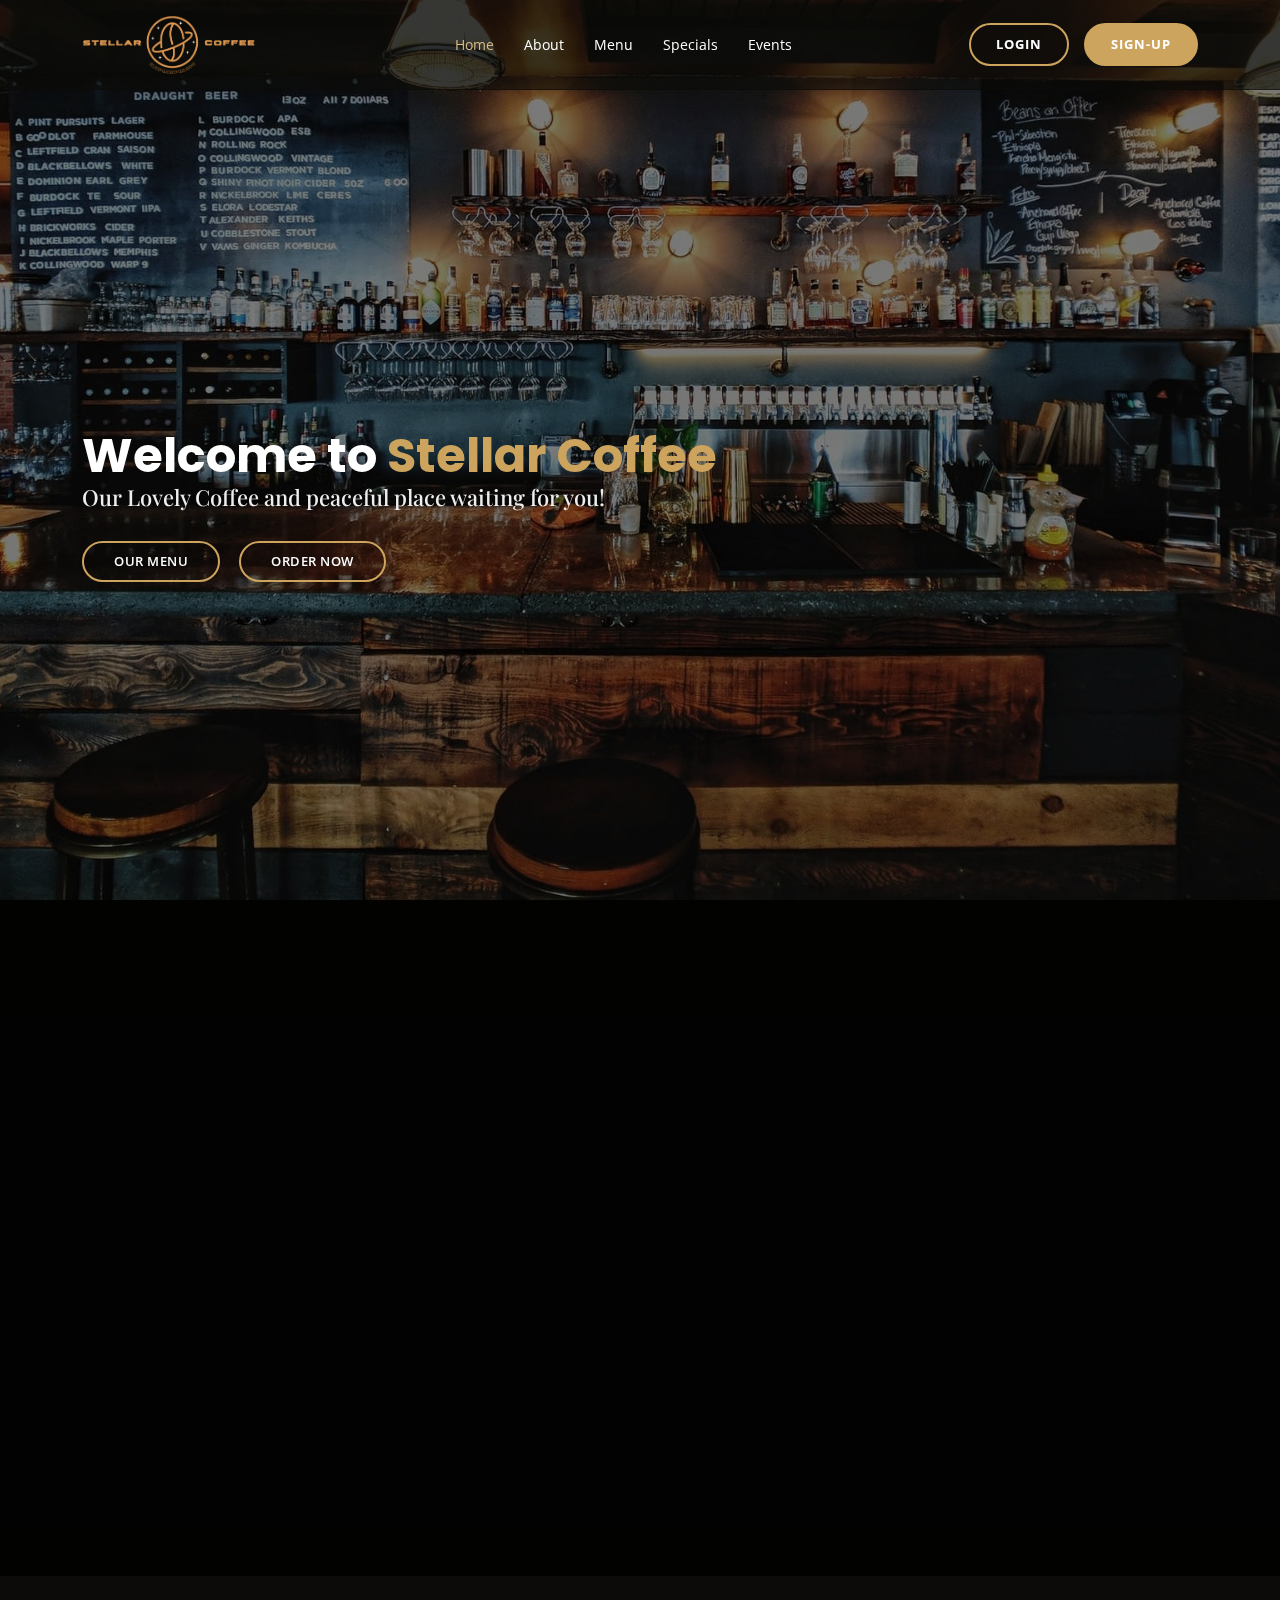
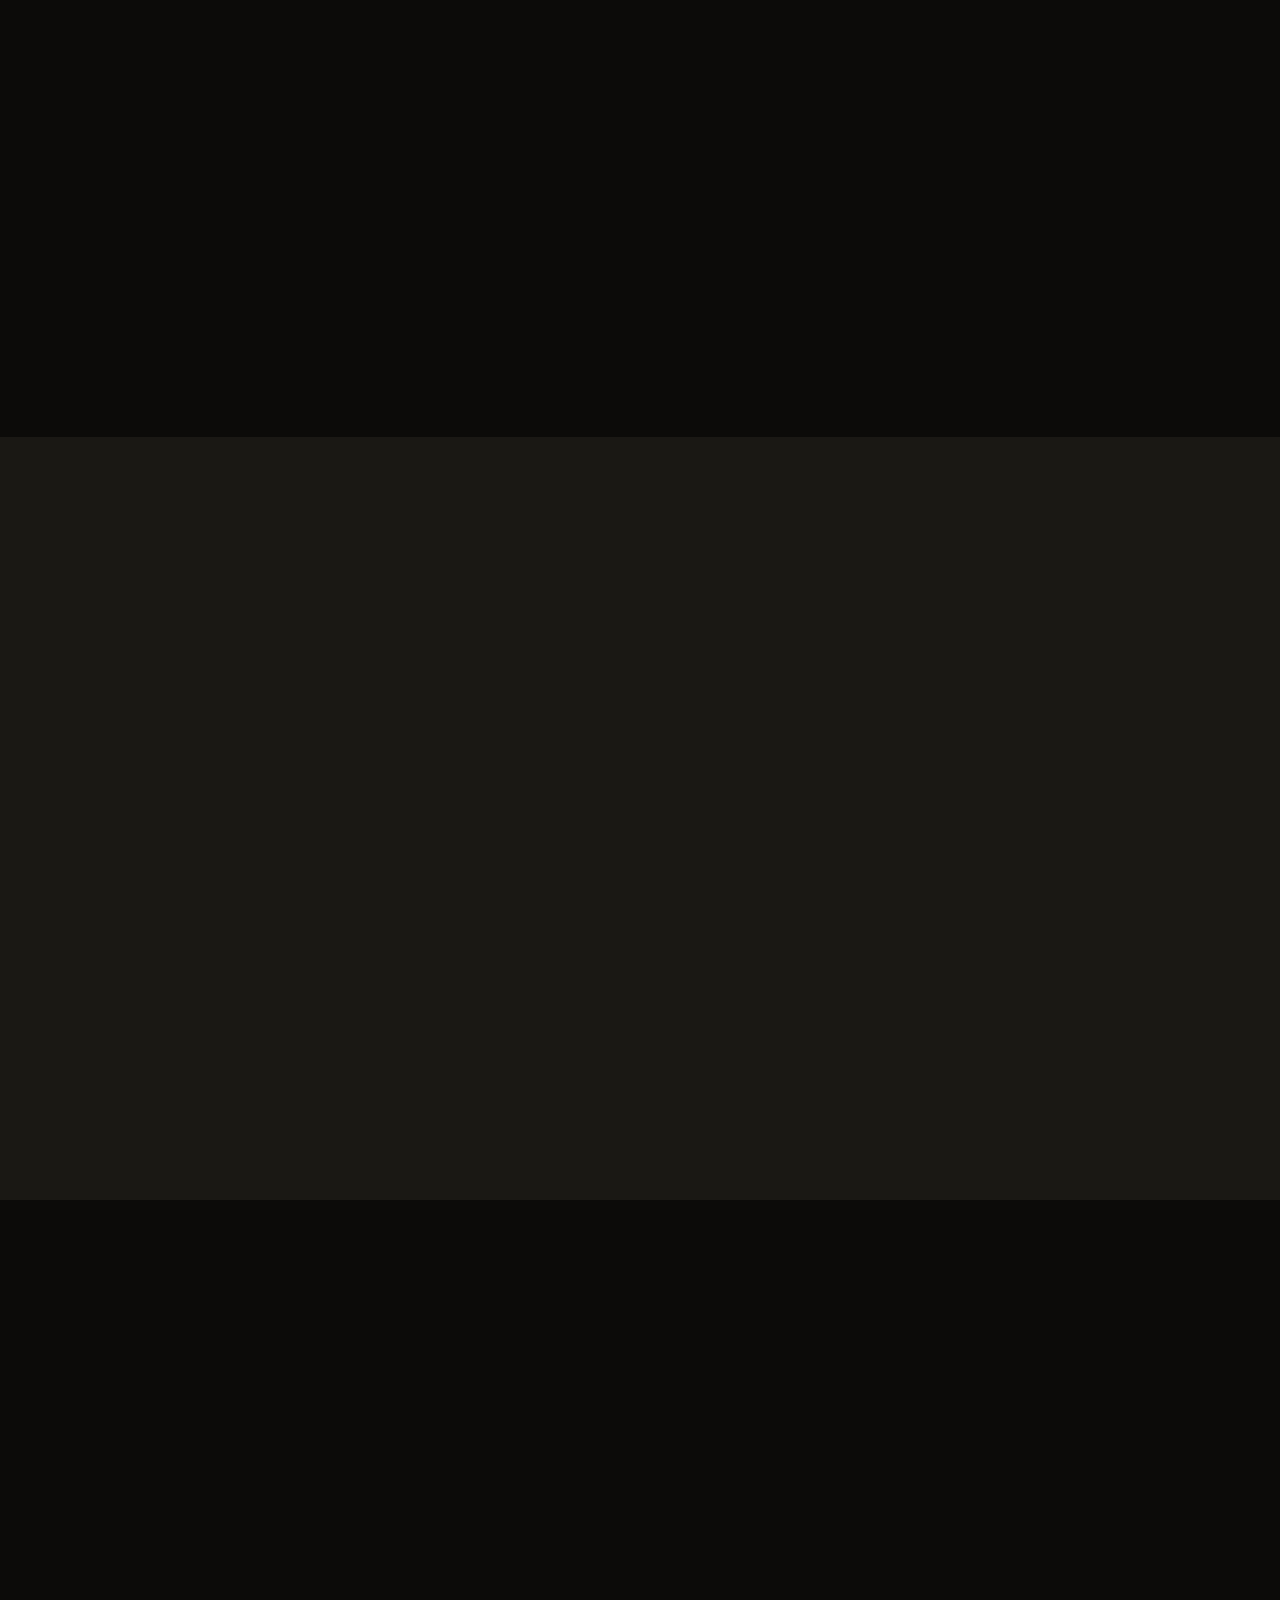
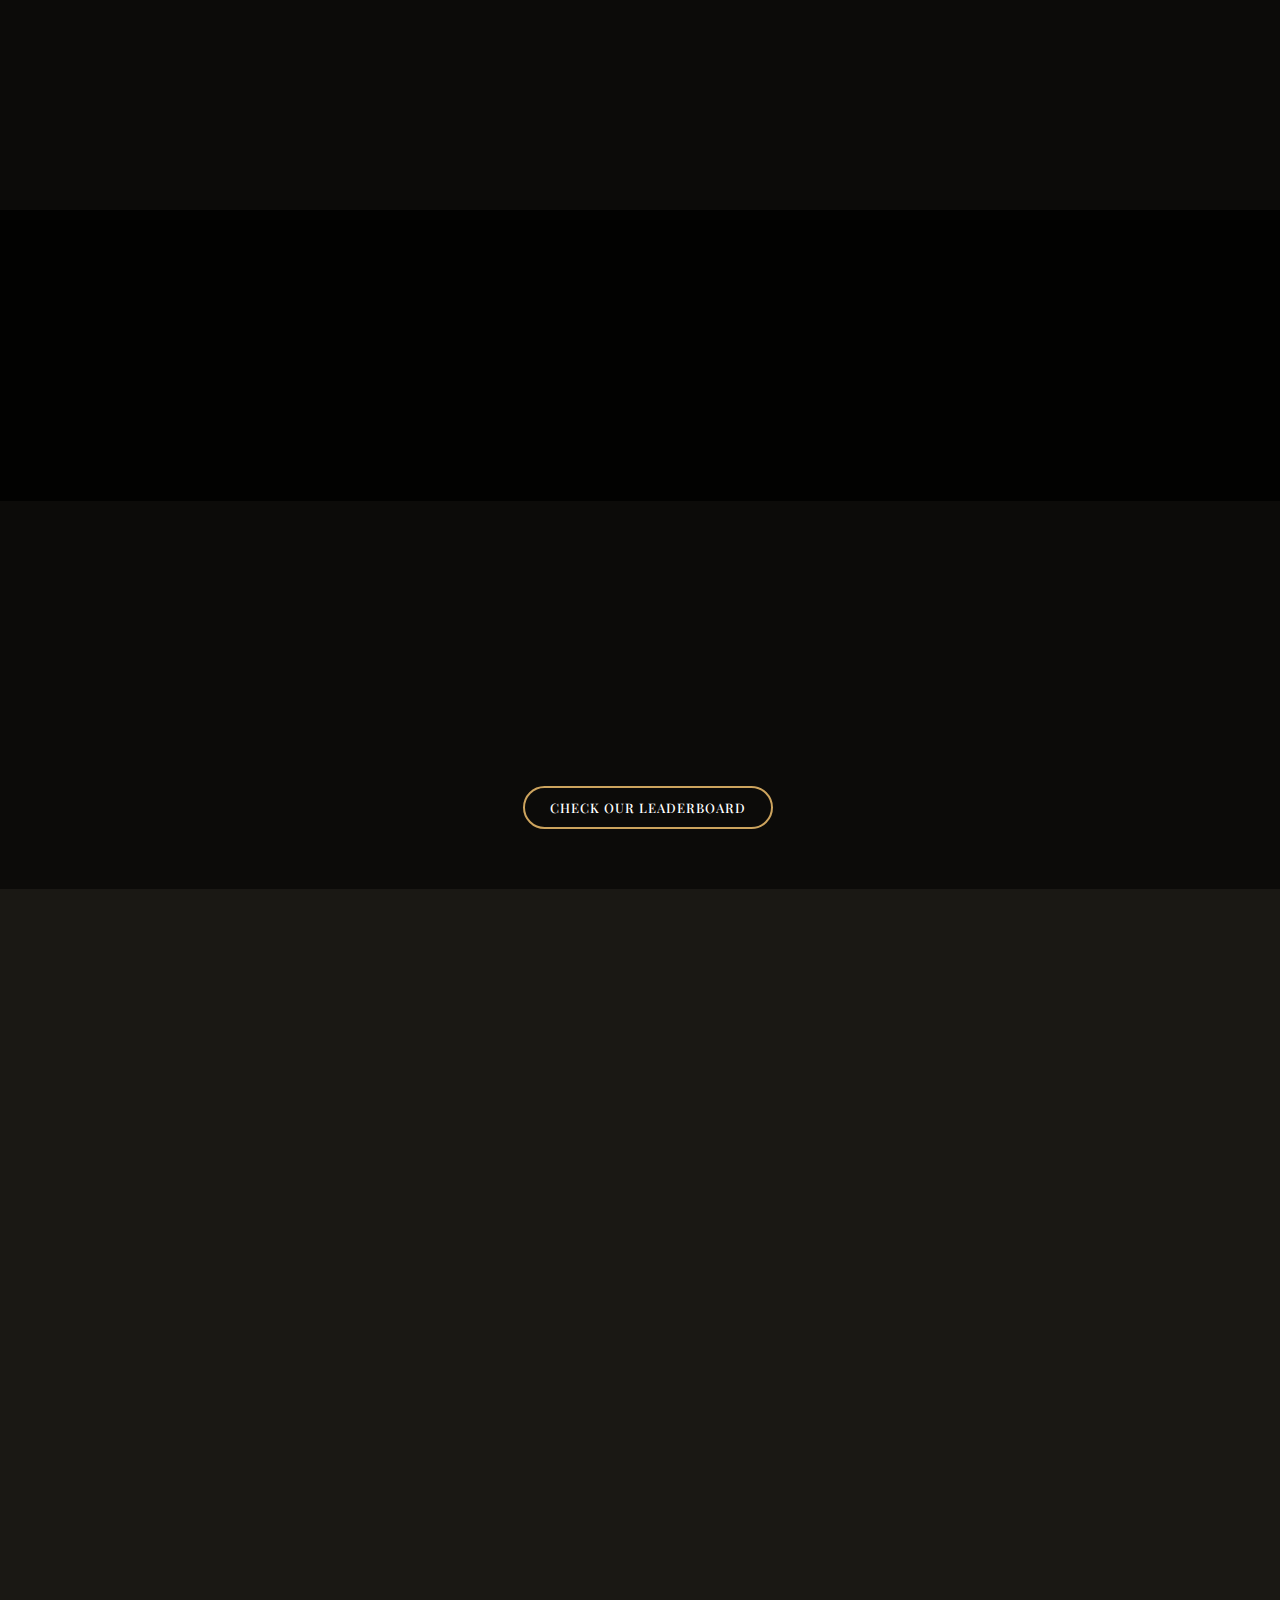
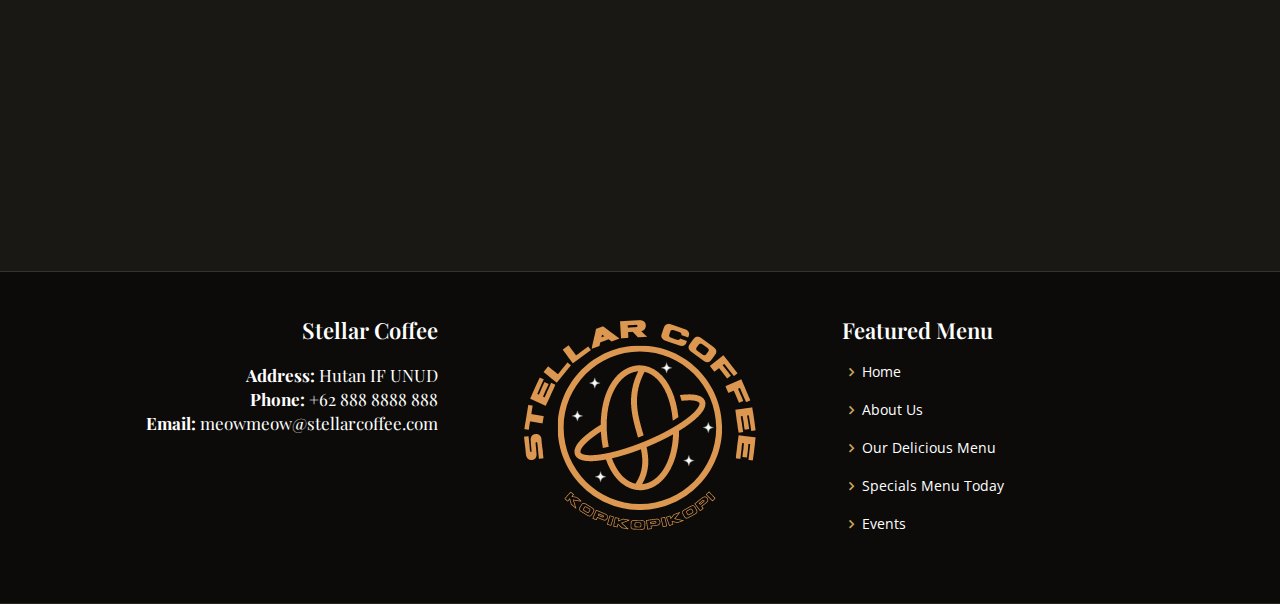
==== commit 33d1957f: "change hero backgrounf" ====
--- a/index.html
+++ b/index.html
@@ -64,7 +64,7 @@
         <div class="row">
           <div class="col-lg-8">
             <h1>Welcome to <span>Stellar Coffee</span></h1>
-            <h2>Our Lovely Coffee waiting for you!</h2>
+            <h2>Our Lovely Coffee and peaceful place waiting for you!</h2>
 
             <div class="btns">
               <a href="#menu" class="btn-menu animated fadeInUp scrollto">Our Menu</a>
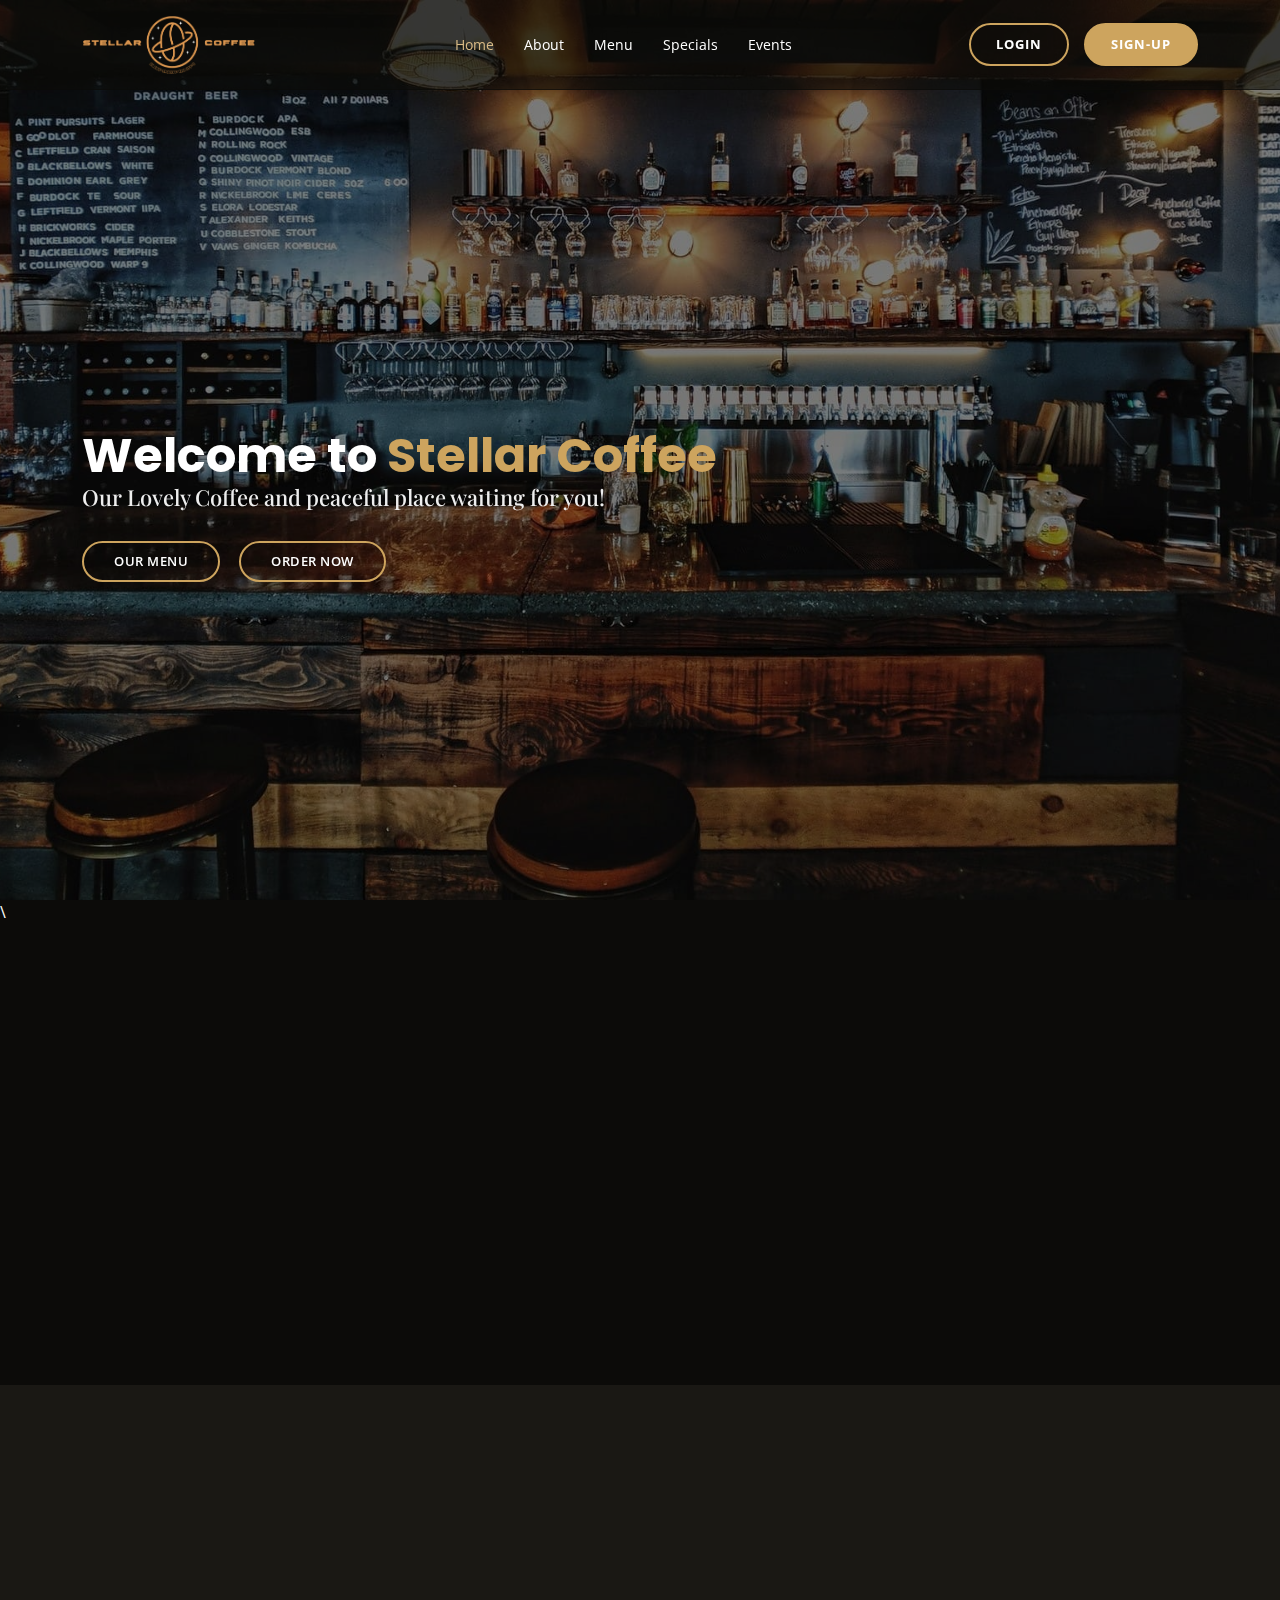
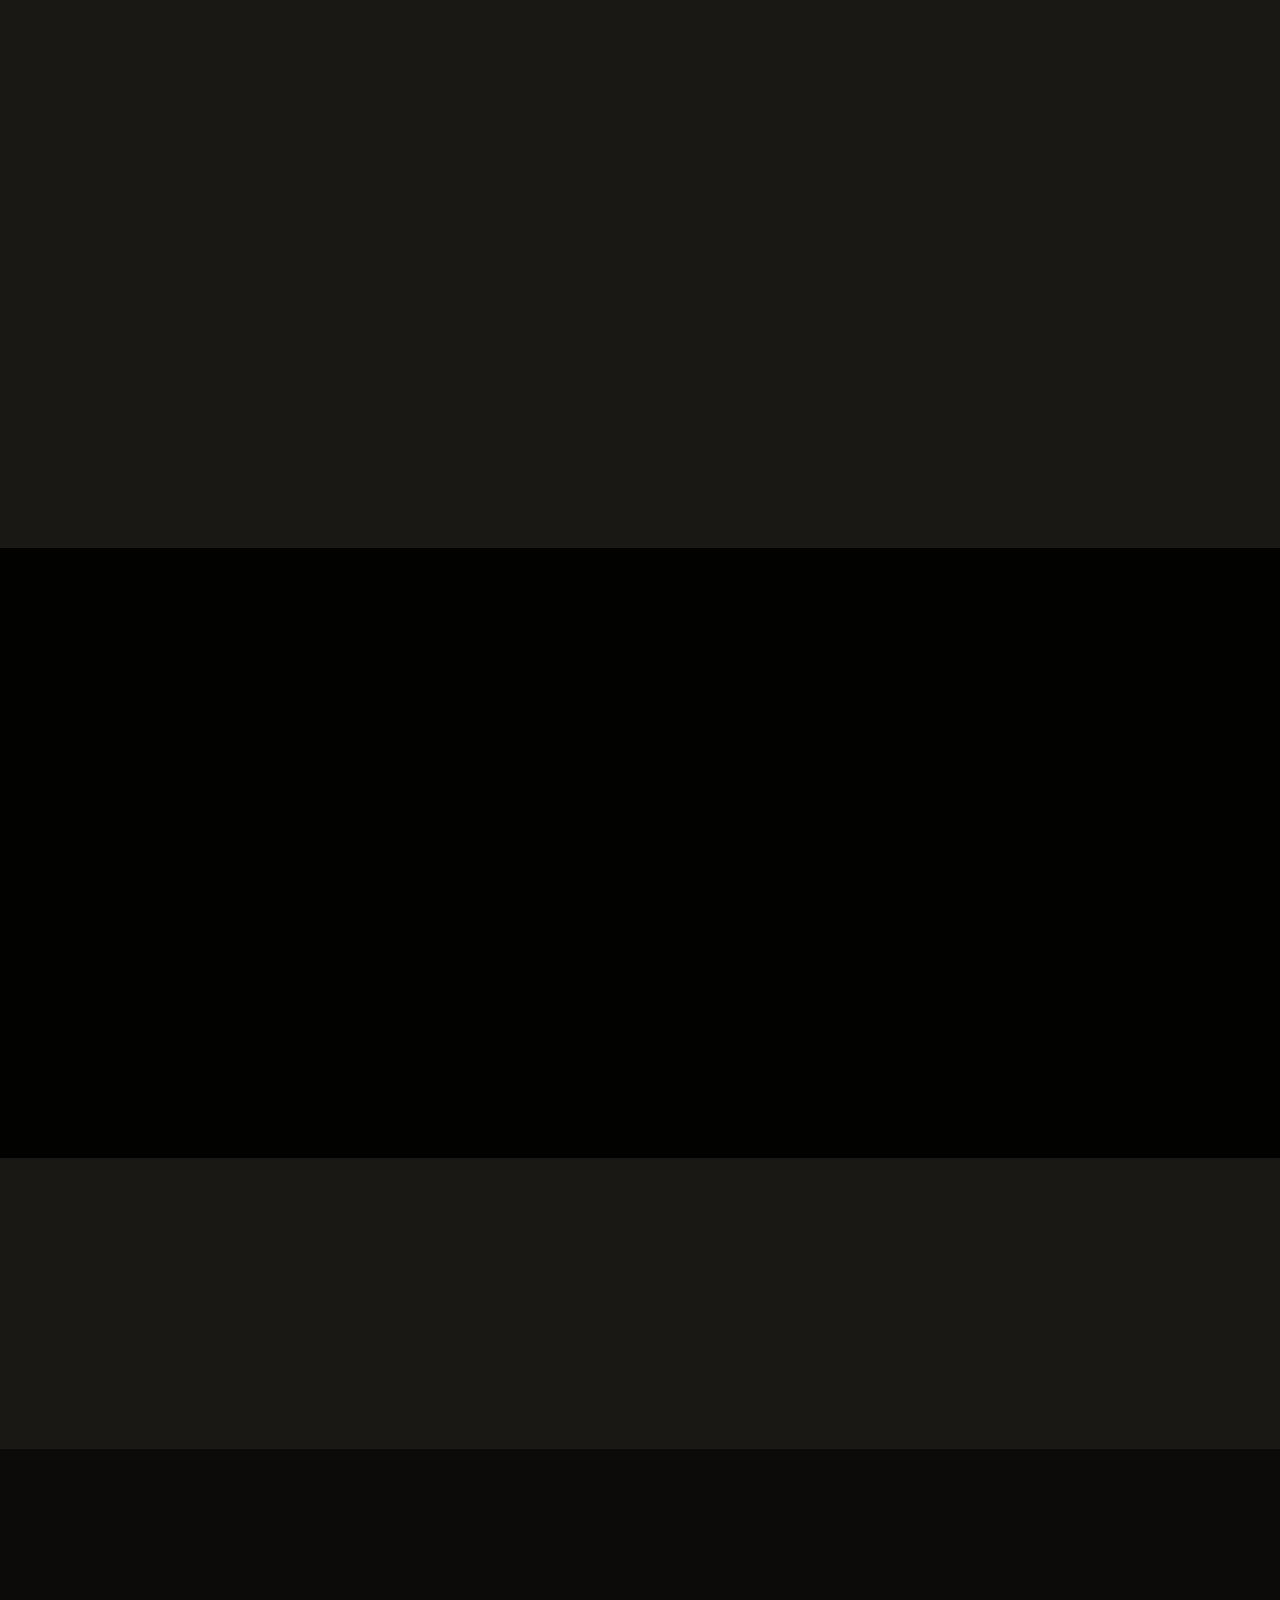
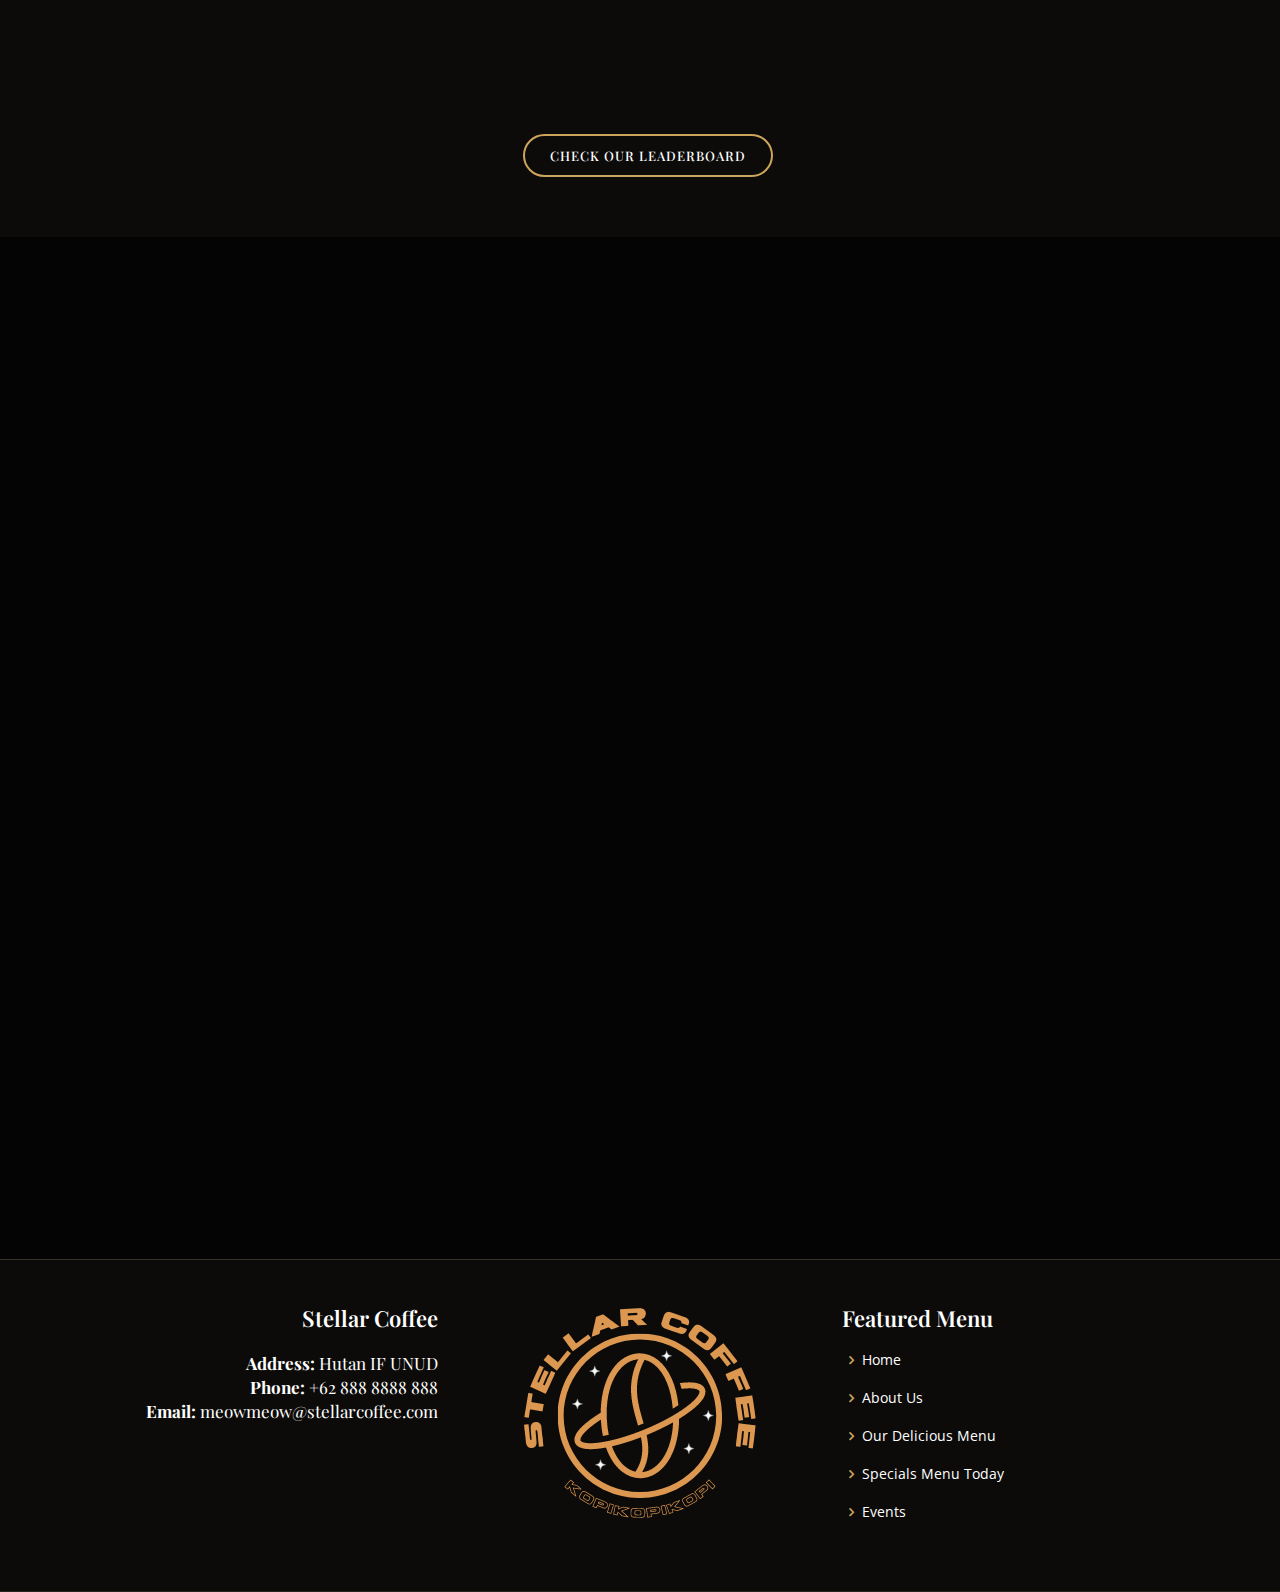
==== commit 5df076b5: "change landing page little bit" ====
--- a/index.html
+++ b/index.html
@@ -76,32 +76,7 @@
       </div>
     </section><!-- End Hero -->
 
-    <main id="main">
-
-      <!-- ======= About Section ======= -->
-      <section id="about" class="about">
-        <div class="container aos-init " data-aos="fade-up">
-
-          <div class="section-title">
-            <h2>About Us</h2>
-            <p>Who are we?</p>
-          </div>
-
-          <div class="row">
-            <div class="col-lg-6 pt-4 pt-lg-0 order-2 order-lg-1">
-              <h1>Need to fill</h1>
-            </div>
-
-            <div class="col-lg-6 order-1 order-lg-2 aos-init " data-aos="zoom-in" data-aos-delay="100">
-              <div class="about-img">
-                <img src="assets/img/about.jpg" alt="">
-              </div>
-            </div>
-          </div>
-
-        </div>
-      </section><!-- End About Section -->
-
+    <main id="main">\
       <!-- ======= Why Us Section ======= -->
       <section id="why-us" class="why-us">
         <div class="container aos-init" data-aos="fade-up">
--- a/assets/css/style.css
+++ b/assets/css/style.css
@@ -749,22 +749,7 @@
 /*--------------------------------------------------------------
 # About
 --------------------------------------------------------------*/
-.about {
-  background: url("../img/about-bg.jpg") center center;
-  background-size: cover;
-  position: relative;
-  padding: 80px 0;
-}
-
-.about:before {
-  content: "";
-  background: rgba(0, 0, 0, 0.8);
-  position: absolute;
-  bottom: 0;
-  top: 0;
-  left: 0;
-  right: 0;
-}
+
 
 .about .about-img {
   position: relative;
@@ -1113,8 +1098,20 @@
 --------------------------------------------------------------*/
 .specials {
   overflow: hidden;
-}
-
+  background: url(../img/events-bg.jpg) center center no-repeat;
+  background-size: cover;
+  background-attachment: fixed;
+  position: relative;
+}
+.specials::before {
+  content: '';
+  background-color: rgba(0, 0, 0, 0.8);
+  position: absolute;
+  top: 0;
+  right: 0;
+  left: 0;
+  bottom: 0;
+}
 .specials .nav-tabs {
   border: 0;
 }
@@ -1235,19 +1232,7 @@
 } */
 
 .events {
-  background: url(../img/events-bg.jpg) center center no-repeat;
-  background-size: cover;
-  position: relative;
-}
-
-.events::before {
-  content: '';
-  background-color: rgba(0, 0, 0, 0.8);
-  position: absolute;
-  top: 0;
-  right: 0;
-  left: 0;
-  bottom: 0;
+  background-color: #1a1814;
 }
 
 .events .section-title h2 {
@@ -1270,6 +1255,7 @@
 }
 
 .events .event-item {
+  border: #cda45e solid 2px;
   color: #fff;
 }
 
@@ -1410,10 +1396,26 @@
 # teams
 --------------------------------------------------------------*/
 .teams {
-  background-color: #1a1814;
+  background: url("../img/teams-bg.jpg") center center;
+  background-size: cover;
+  background-repeat: no-repeat;
+  background-attachment: fixed;
+  position: relative;
+  padding: 80px 0;
+}
+
+.teams:before {
+  content: "";
+  background: rgba(0, 0, 0, 0.548);
+  position: absolute;
+  bottom: 0;
+  top: 0;
+  left: 0;
+  right: 0;
 }
 
 .teams .member {
+  /* width: 320px; */
   text-align: center;
   margin-bottom: 20px;
   background: #343a40;
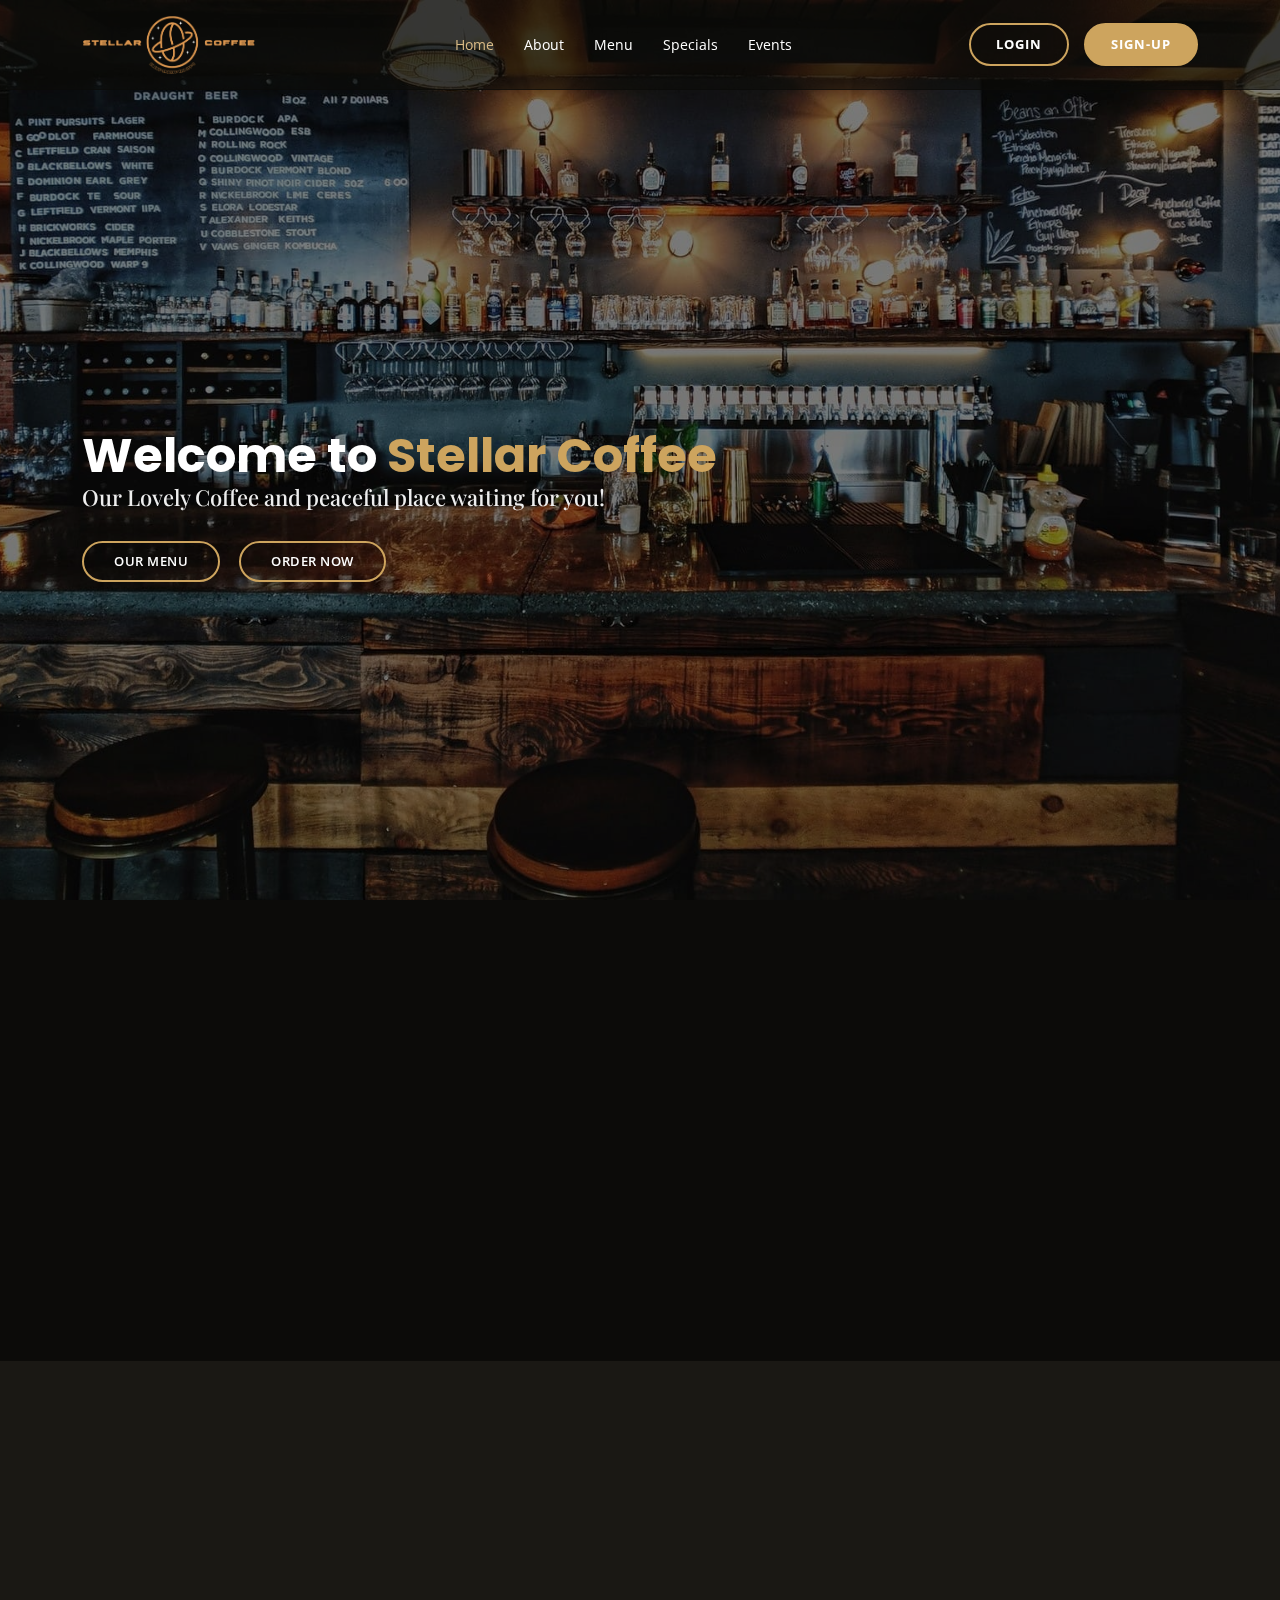
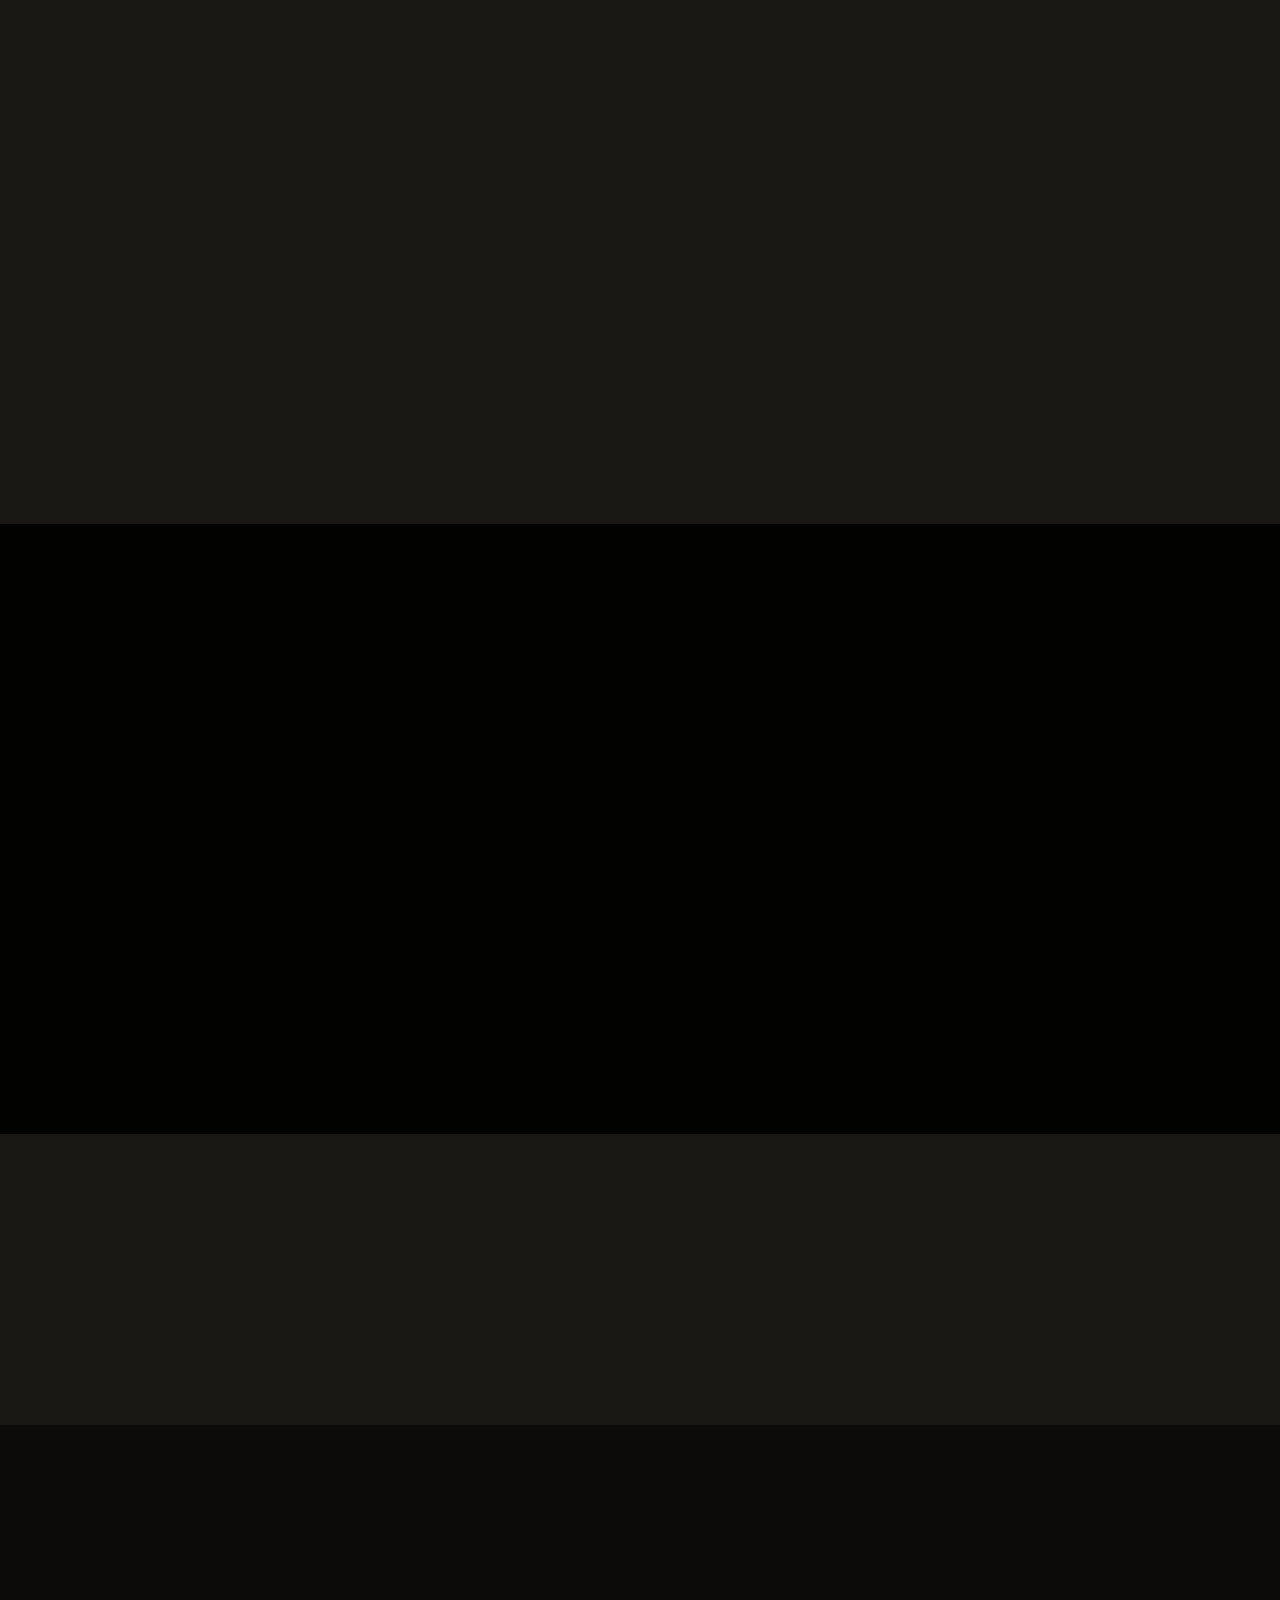
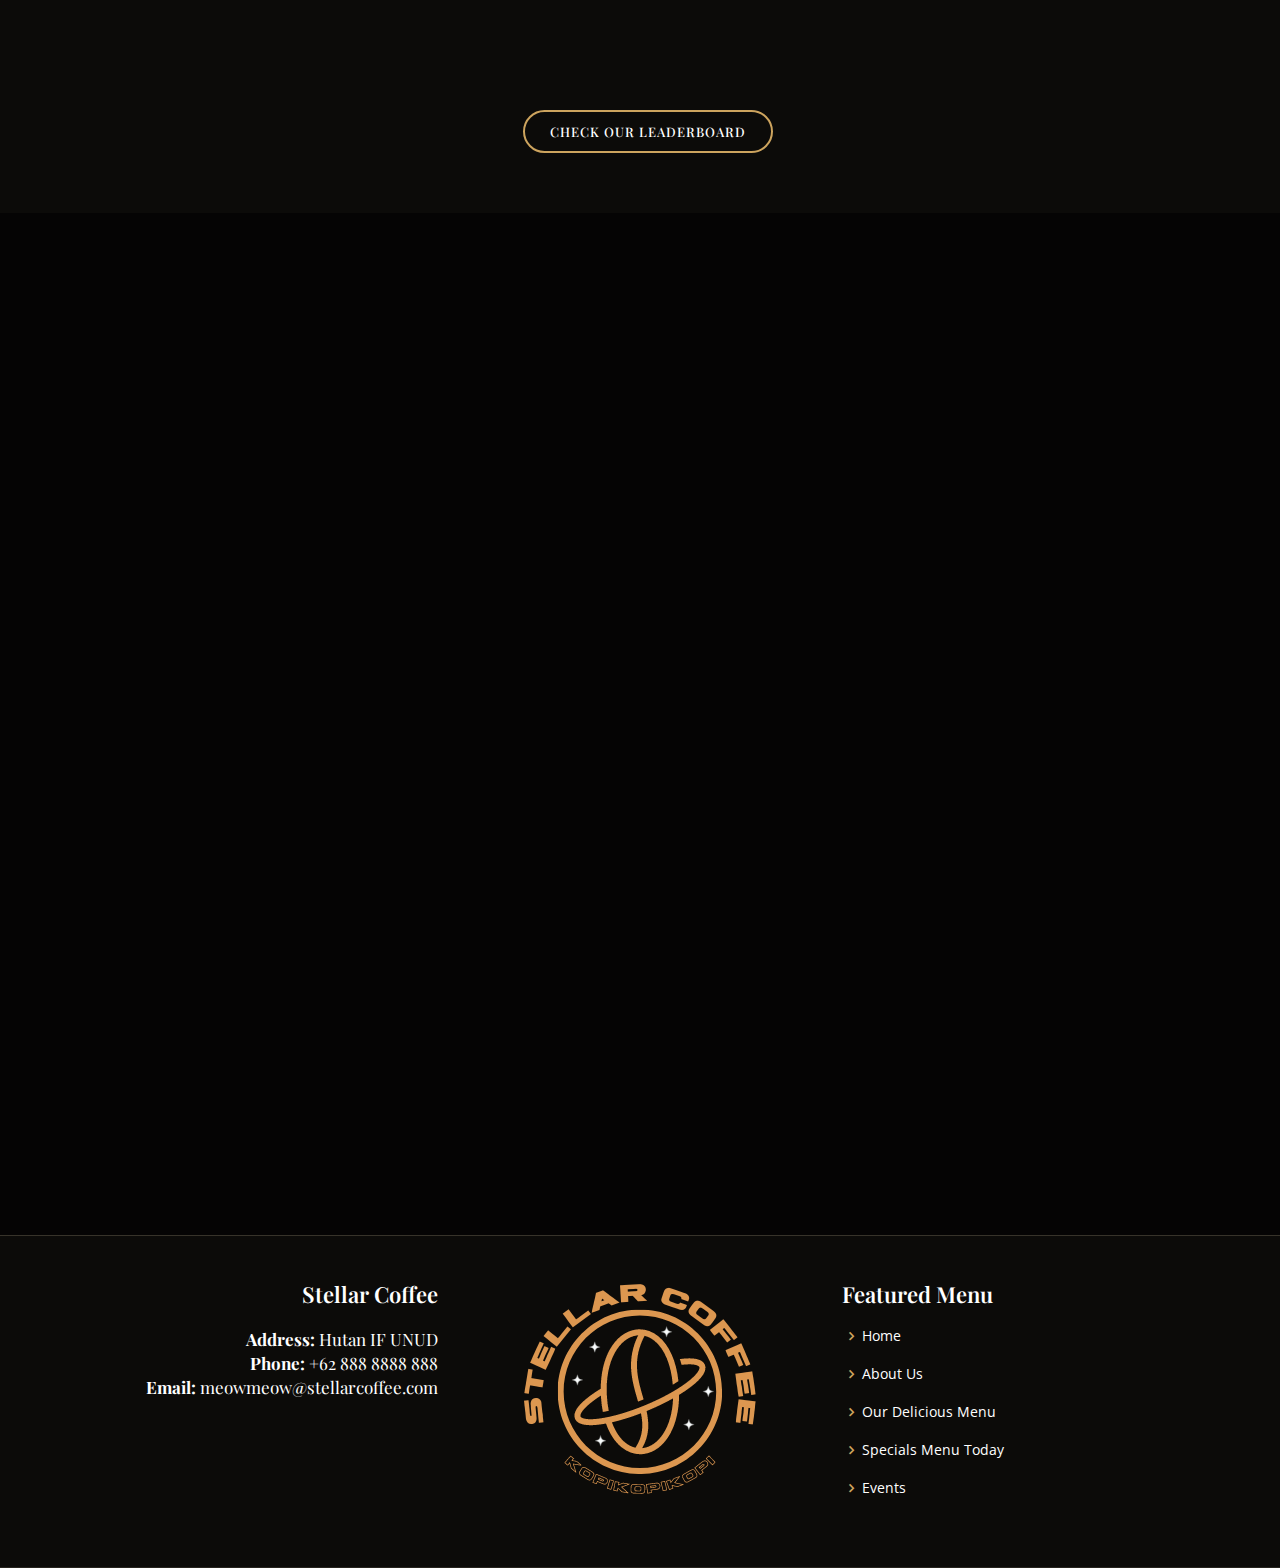
==== commit 27412278: "fix typo" ====
--- a/index.html
+++ b/index.html
@@ -76,7 +76,7 @@
       </div>
     </section><!-- End Hero -->
 
-    <main id="main">\
+    <main id="main">
       <!-- ======= Why Us Section ======= -->
       <section id="why-us" class="why-us">
         <div class="container aos-init" data-aos="fade-up">
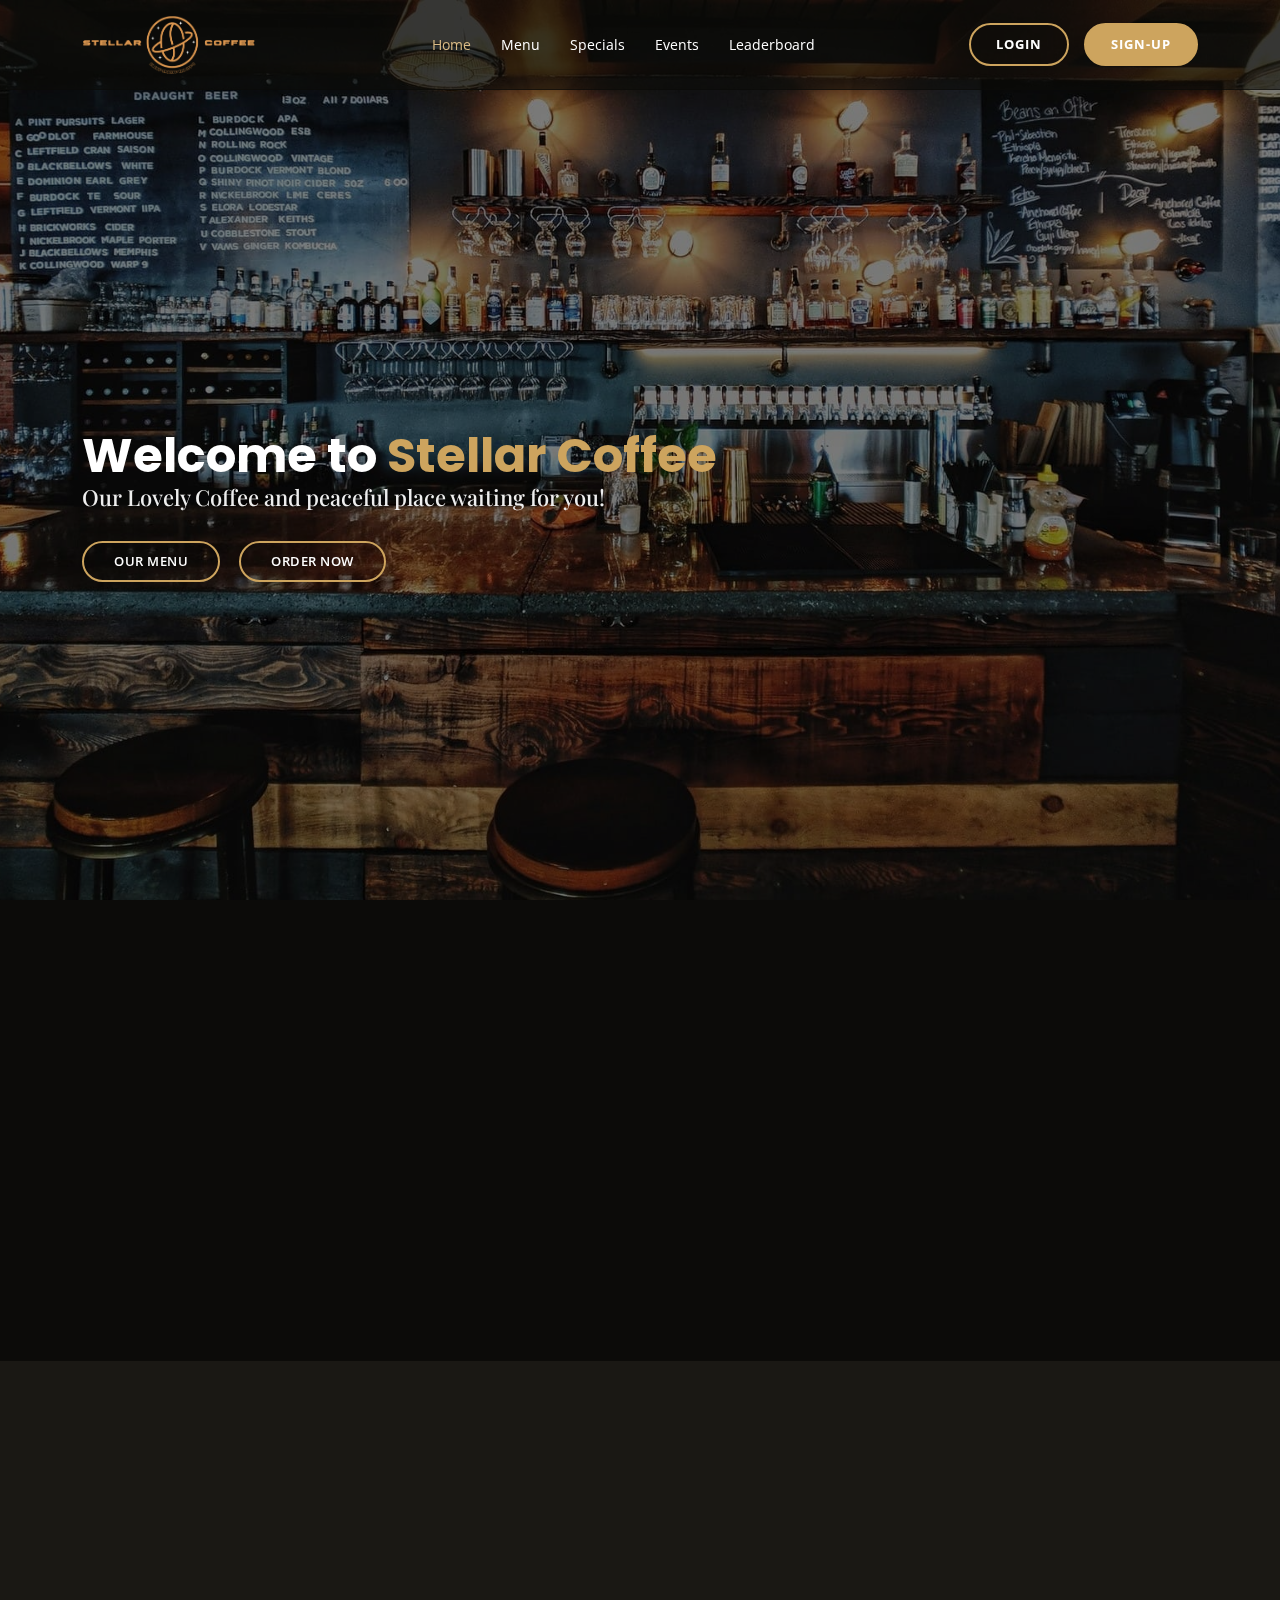
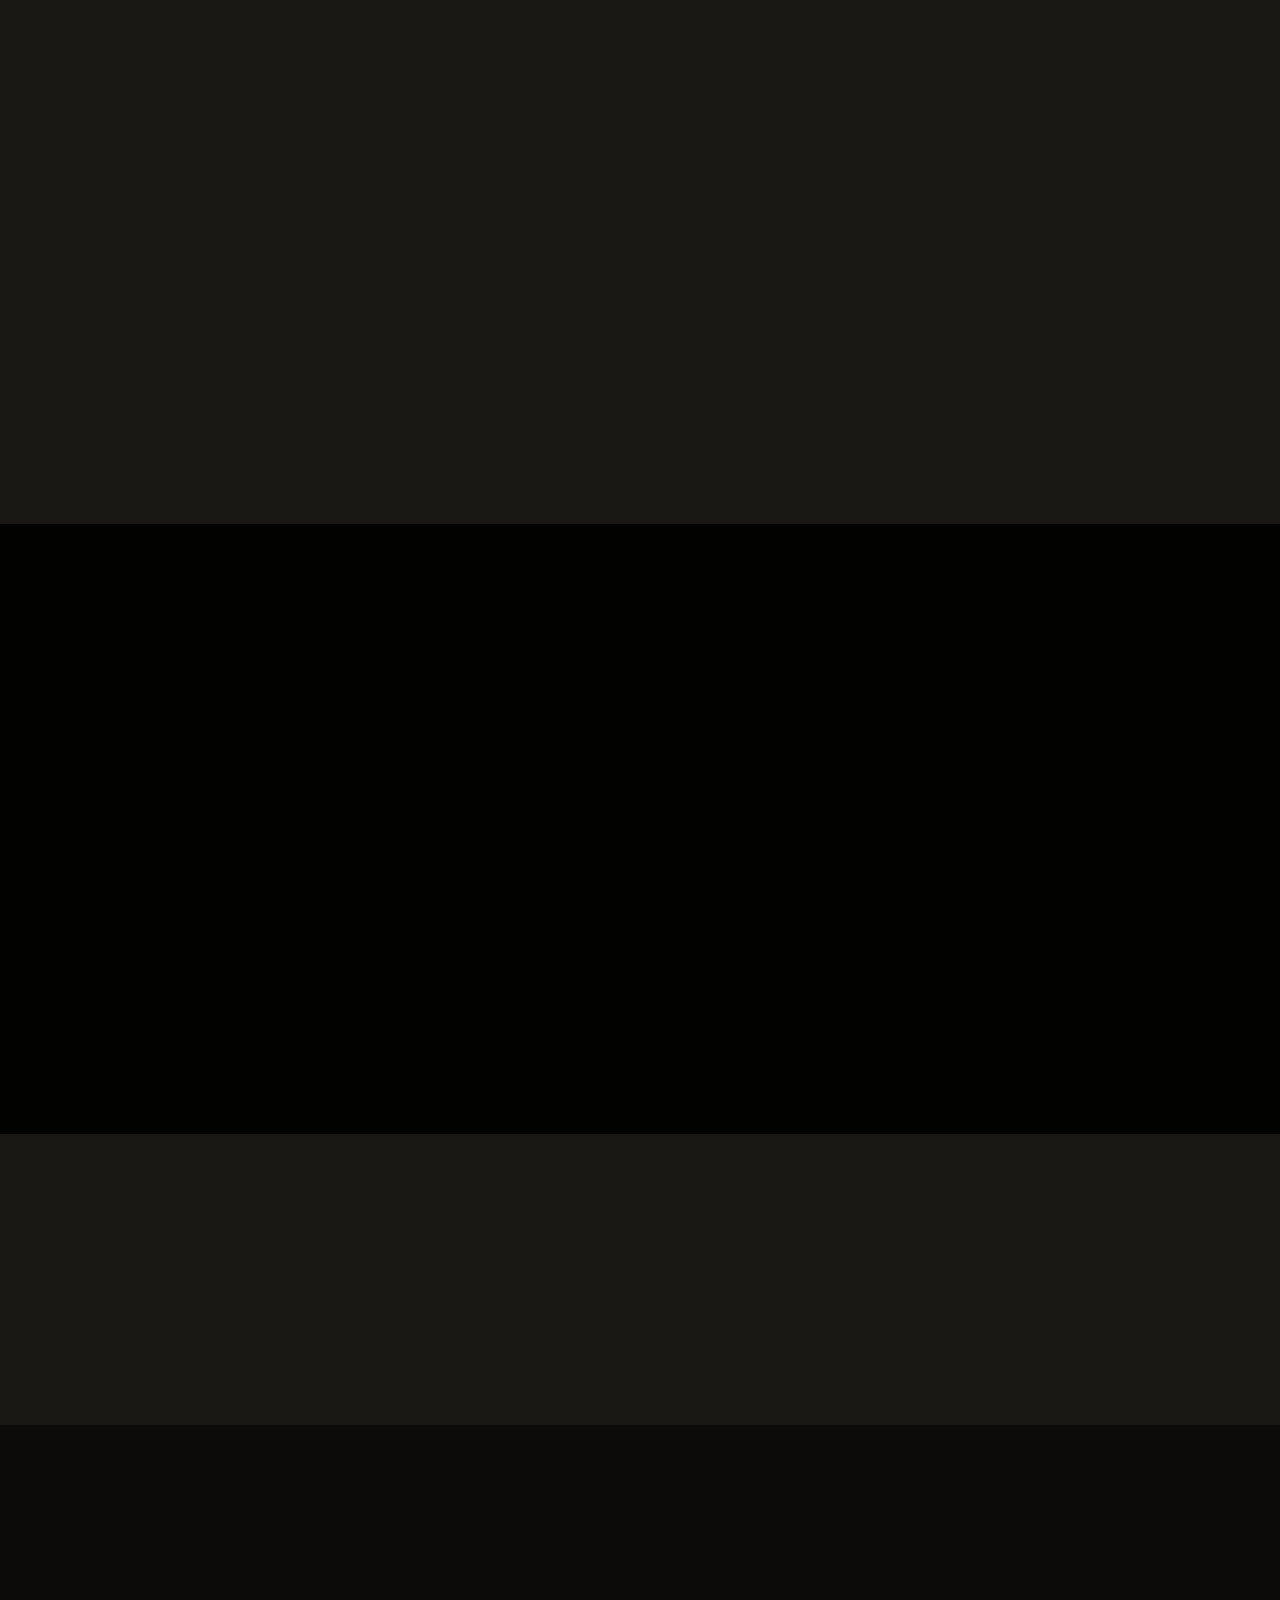
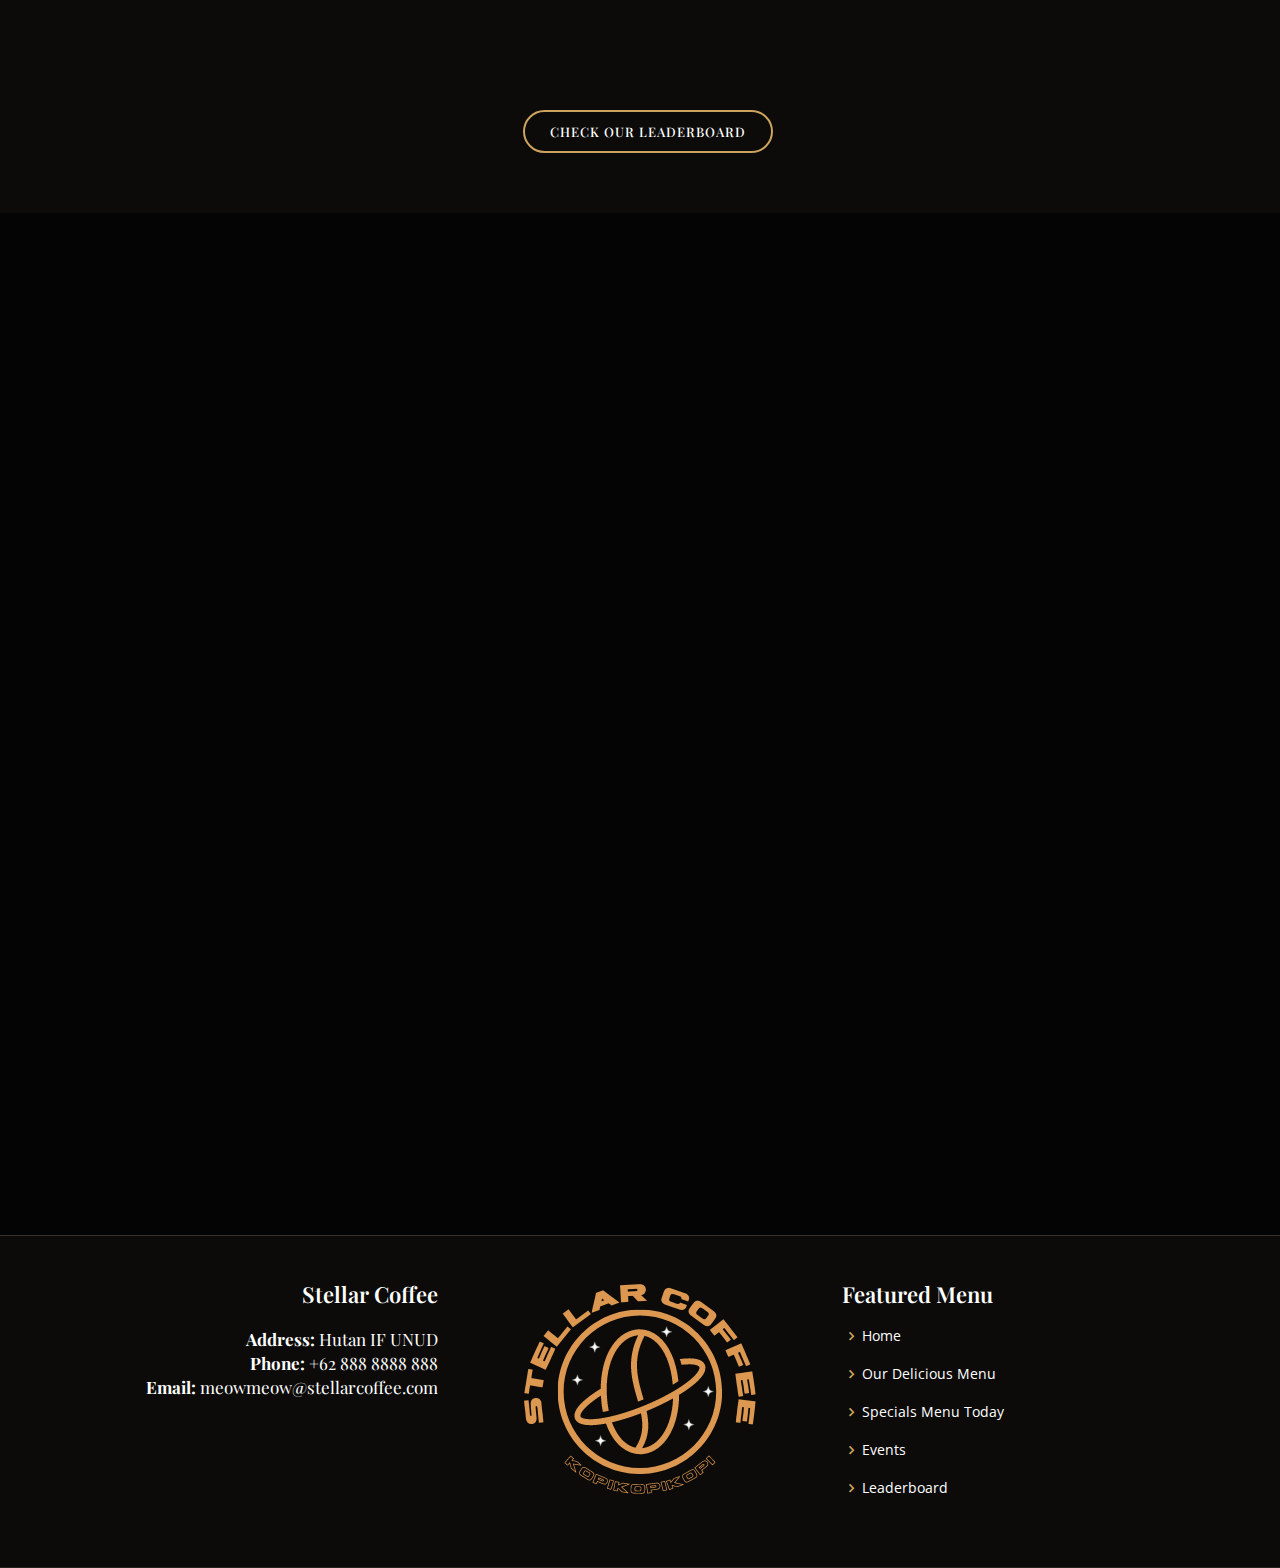
==== commit 063058f0: "change" ====
--- a/index.html
+++ b/index.html
@@ -37,18 +37,15 @@
 
         <a href="index.html">
           <img src="/assets/img/logo/logo-wide-transparent.png" alt="logo-stellar-coffee" style="width: 180px;">
-          <!-- <h1 class="logo me-auto me-lg-0">Stellar Coffee</h1> -->
         </a>
-        <!-- Uncomment below if you prefer to use an image logo -->
-        <!-- <a href="index.html" class="logo me-auto me-lg-0"><img src="assets/img/logo.png" alt="" class="img-fluid"></a>-->
 
         <nav id="navbar" class="navbar order-last order-lg-0">
           <ul>
             <li><a class="nav-link scrollto active" href="#hero">Home</a></li>
-            <li><a class="nav-link scrollto" href="#about">About</a></li>
             <li><a class="nav-link scrollto" href="#menu">Menu</a></li>
             <li><a class="nav-link scrollto" href="#specials">Specials</a></li>
             <li><a class="nav-link scrollto" href="#events">Events</a></li>
+            <li><a class="nav-link scrollto" href="#leaderboard">Leaderboard</a></li>
           </ul>
           <i class="bi mobile-nav-toggle bi-list"></i>
         </nav><!-- .navbar -->
@@ -462,90 +459,6 @@
       </section>
       <!--End of Leaderboard-->
 
-      <!-- ======= Gallery Section ======= -->
-      <!-- <section id="gallery" class="gallery">
-
-        <div class="container aos-init " data-aos="fade-up">
-          <div class="section-title">
-            <h2>Gallery</h2>
-            <p>Some photos from Our Restaurant</p>
-          </div>
-        </div>
-
-        <div class="container-fluid aos-init " data-aos="fade-up" data-aos-delay="100">
-
-          <div class="row g-0">
-
-            <div class="col-lg-3 col-md-4">
-              <div class="gallery-item">
-                <a href="assets/img/gallery/gallery-1.jpg" class="gallery-lightbox" data-gall="gallery-item">
-                  <img src="assets/img/gallery/gallery-1.jpg" alt="" class="img-fluid">
-                </a>
-              </div>
-            </div>
-
-            <div class="col-lg-3 col-md-4">
-              <div class="gallery-item">
-                <a href="assets/img/gallery/gallery-2.jpg" class="gallery-lightbox" data-gall="gallery-item">
-                  <img src="assets/img/gallery/gallery-2.jpg" alt="" class="img-fluid">
-                </a>
-              </div>
-            </div>
-
-            <div class="col-lg-3 col-md-4">
-              <div class="gallery-item">
-                <a href="assets/img/gallery/gallery-3.jpg" class="gallery-lightbox" data-gall="gallery-item">
-                  <img src="assets/img/gallery/gallery-3.jpg" alt="" class="img-fluid">
-                </a>
-              </div>
-            </div>
-
-            <div class="col-lg-3 col-md-4">
-              <div class="gallery-item">
-                <a href="assets/img/gallery/gallery-4.jpg" class="gallery-lightbox" data-gall="gallery-item">
-                  <img src="assets/img/gallery/gallery-4.jpg" alt="" class="img-fluid">
-                </a>
-              </div>
-            </div>
-
-            <div class="col-lg-3 col-md-4">
-              <div class="gallery-item">
-                <a href="assets/img/gallery/gallery-5.jpg" class="gallery-lightbox" data-gall="gallery-item">
-                  <img src="assets/img/gallery/gallery-5.jpg" alt="" class="img-fluid">
-                </a>
-              </div>
-            </div>
-
-            <div class="col-lg-3 col-md-4">
-              <div class="gallery-item">
-                <a href="assets/img/gallery/gallery-6.jpg" class="gallery-lightbox" data-gall="gallery-item">
-                  <img src="assets/img/gallery/gallery-6.jpg" alt="" class="img-fluid">
-                </a>
-              </div>
-            </div>
-
-            <div class="col-lg-3 col-md-4">
-              <div class="gallery-item">
-                <a href="assets/img/gallery/gallery-7.jpg" class="gallery-lightbox" data-gall="gallery-item">
-                  <img src="assets/img/gallery/gallery-7.jpg" alt="" class="img-fluid">
-                </a>
-              </div>
-            </div>
-
-            <div class="col-lg-3 col-md-4">
-              <div class="gallery-item">
-                <a href="assets/img/gallery/gallery-8.jpg" class="gallery-lightbox" data-gall="gallery-item">
-                  <img src="assets/img/gallery/gallery-8.jpg" alt="" class="img-fluid">
-                </a>
-              </div>
-            </div>
-
-          </div>
-
-        </div>
-      </section> -->
-      <!-- End Gallery Section -->
-
       <!-- ======= teams Section ======= -->
       <section id="teams" class="teams">
         <div class="container aos-init" data-aos="fade-up">
@@ -669,10 +582,10 @@
               <h4>Featured Menu</h4>
               <ul>
                 <li><i class="bx bx-chevron-right"></i> <a href="#hero">Home</a></li>
-                <li><i class="bx bx-chevron-right"></i> <a href="#about">About Us</a></li>
                 <li><i class="bx bx-chevron-right"></i> <a href="#menu">Our Delicious Menu</a></li>
                 <li><i class="bx bx-chevron-right"></i> <a href="#special">Specials Menu Today</a></li>
                 <li><i class="bx bx-chevron-right"></i> <a href="#events">Events</a></li>
+                <li><i class="bx bx-chevron-right"></i> <a href="#leaderboard">Leaderboard</a></li>
               </ul>
             </div>
 
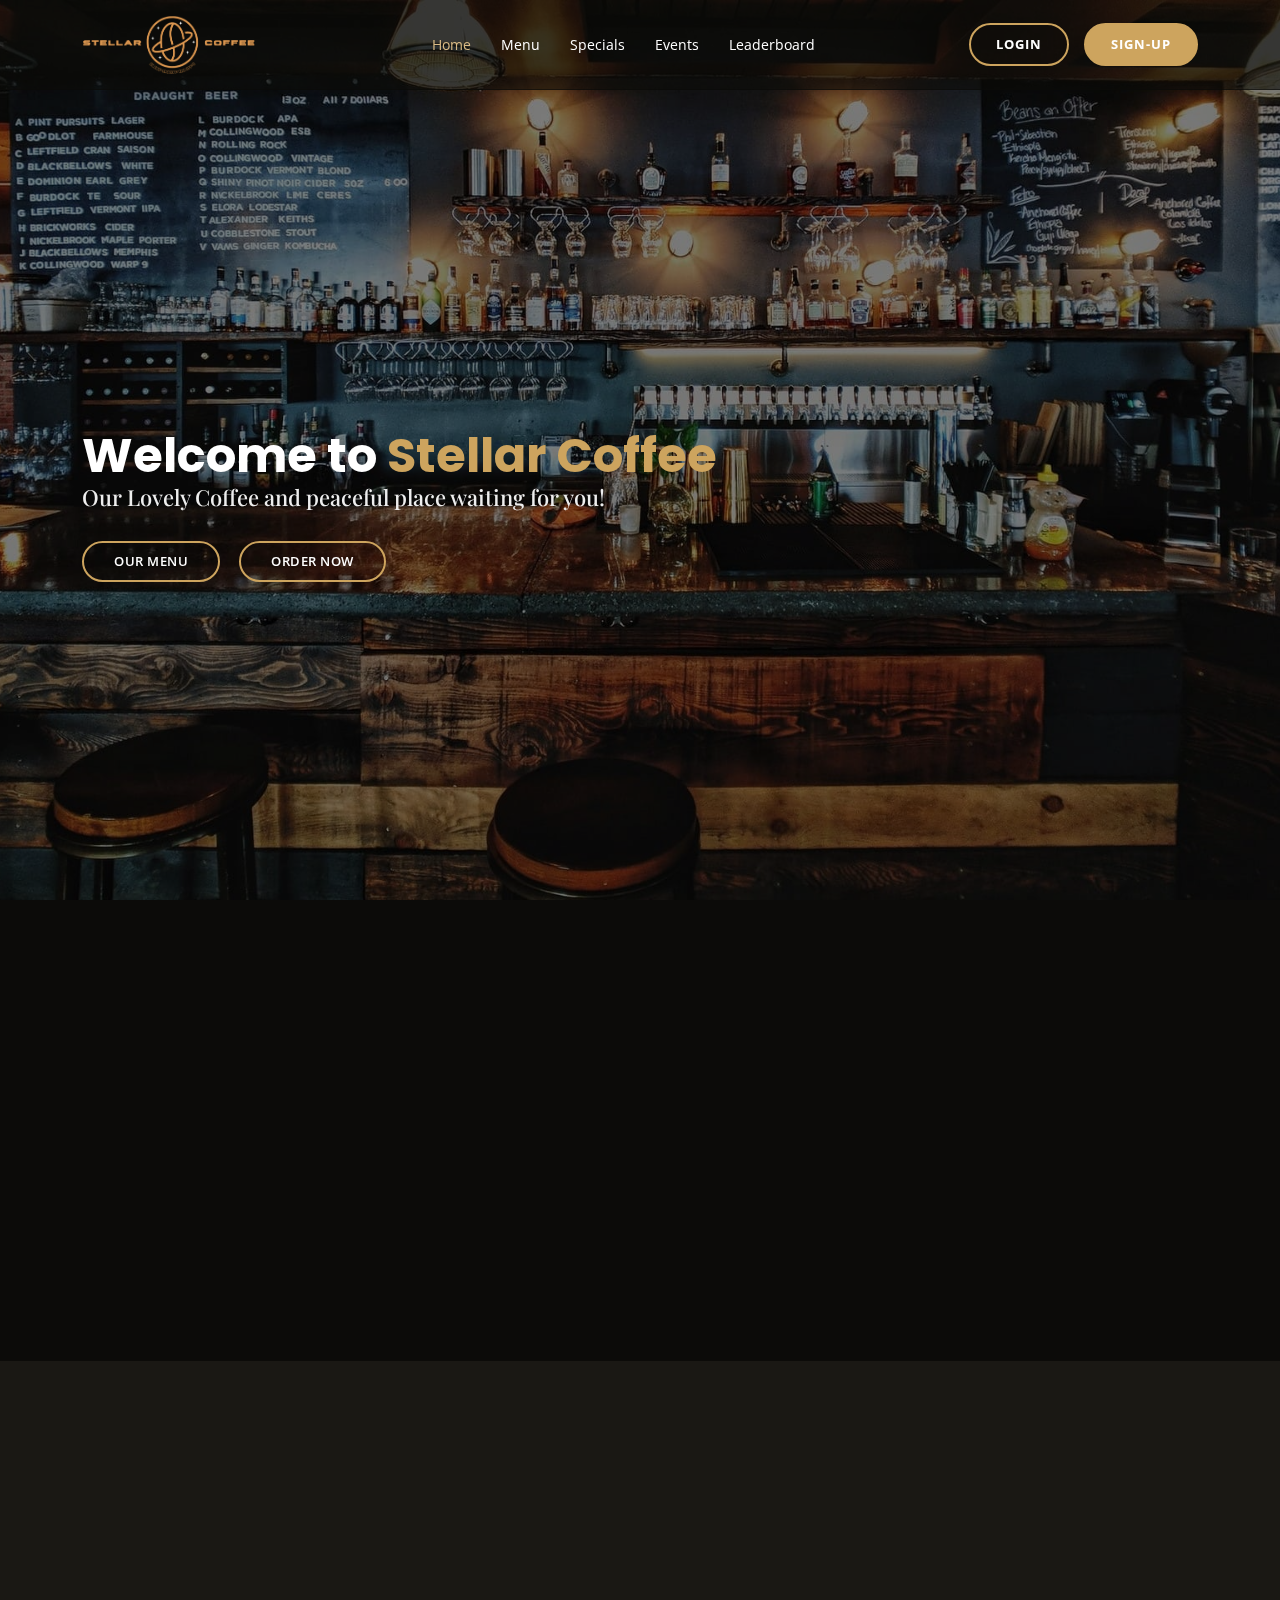
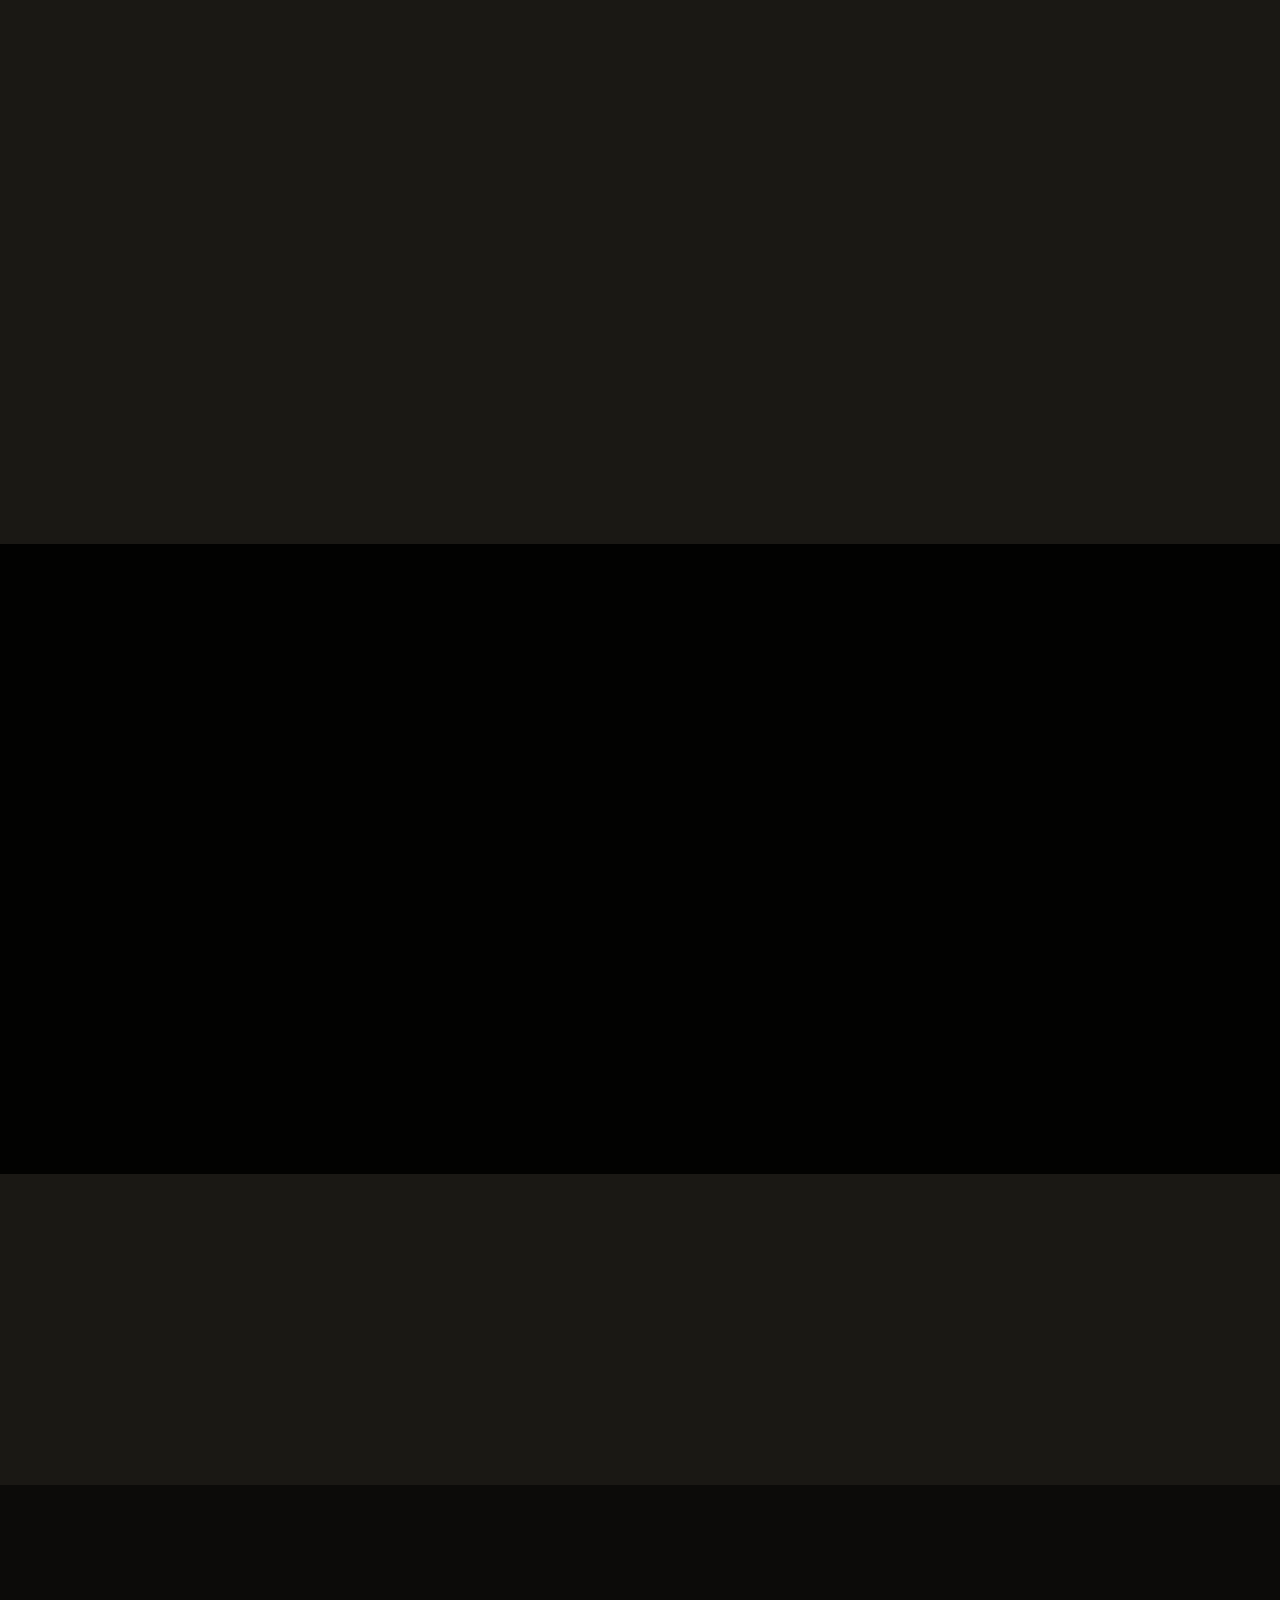
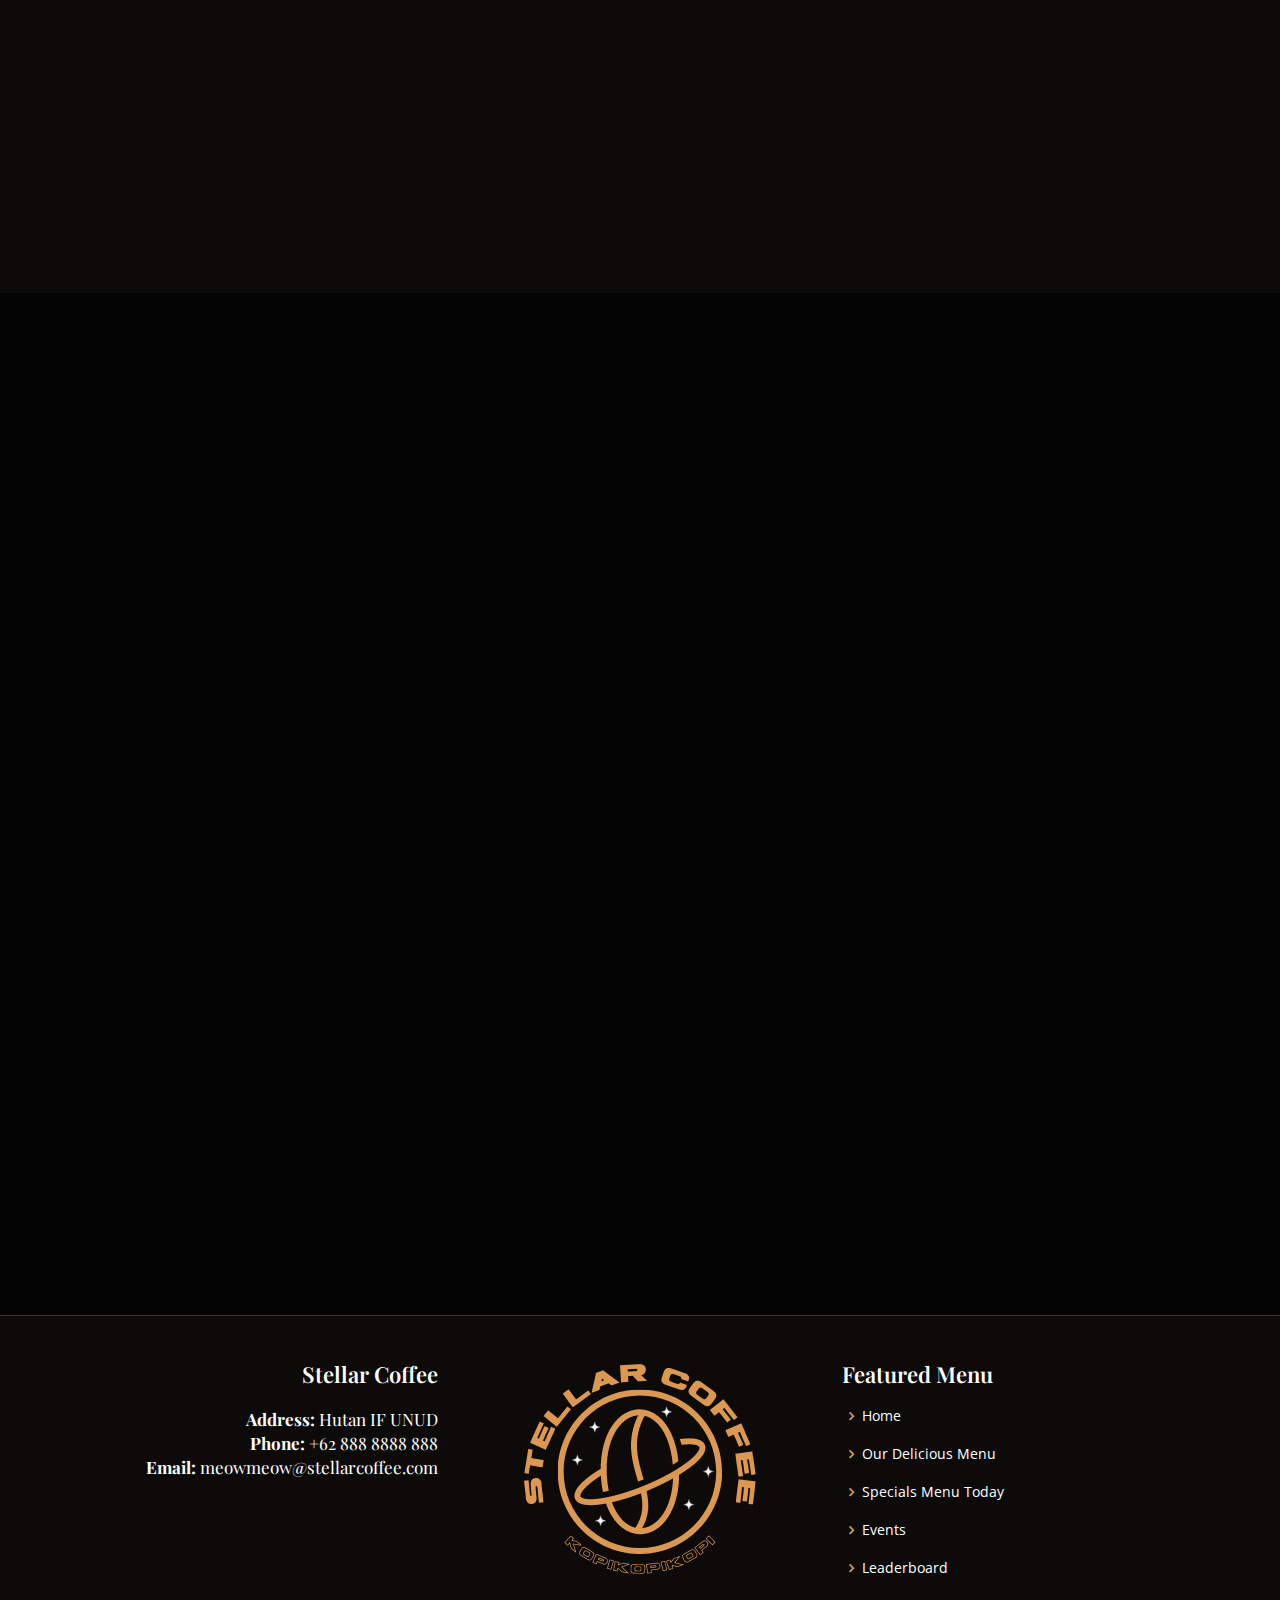
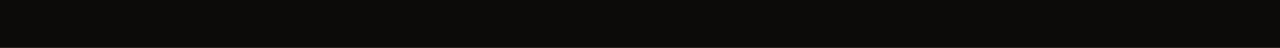
==== commit ce7533a4: "enhance" ====
--- a/index.html
+++ b/index.html
@@ -329,7 +329,7 @@
             <!-- End Food Category -->
           </div>
           
-          <div class="d-flex justify-content-center" style="padding-top: 20px;">
+          <div class="d-flex justify-content-center" style="padding-top: 40px;">
             <a class="text-center book-a-table-btn scrollto order-now">Order Now</a>
           </div>
         </div>
@@ -395,7 +395,7 @@
             </div>
           </div>
 
-          <div class="d-flex justify-content-center" style="padding-top: 20px;">
+          <div class="d-flex justify-content-center" style="padding-top: 40px;">
             <a class="text-center book-a-table-btn scrollto order-now">Order Now</a>
           </div>
         </div>
@@ -452,9 +452,9 @@
                 </table>
             </div>
           </div>
-        </div>
-        <div class="d-flex justify-content-center">
-          <a href="leaderboard.html" class="text-center book-a-table-btn extend">Check Our Leaderboard</a>
+          <div class="d-flex justify-content-center">
+            <a href="leaderboard.html" class="text-center book-a-table-btn extend">Check Our Leaderboard</a>
+          </div>
         </div>
       </section>
       <!--End of Leaderboard-->
--- a/assets/css/style.css
+++ b/assets/css/style.css
@@ -231,7 +231,7 @@
 }
 
 .book-a-table-btn.extend {
-  margin: 20px 0 0 15px;
+  margin: 40px 0 0 15px;
 }
 
 @media (max-width: 992px) {
